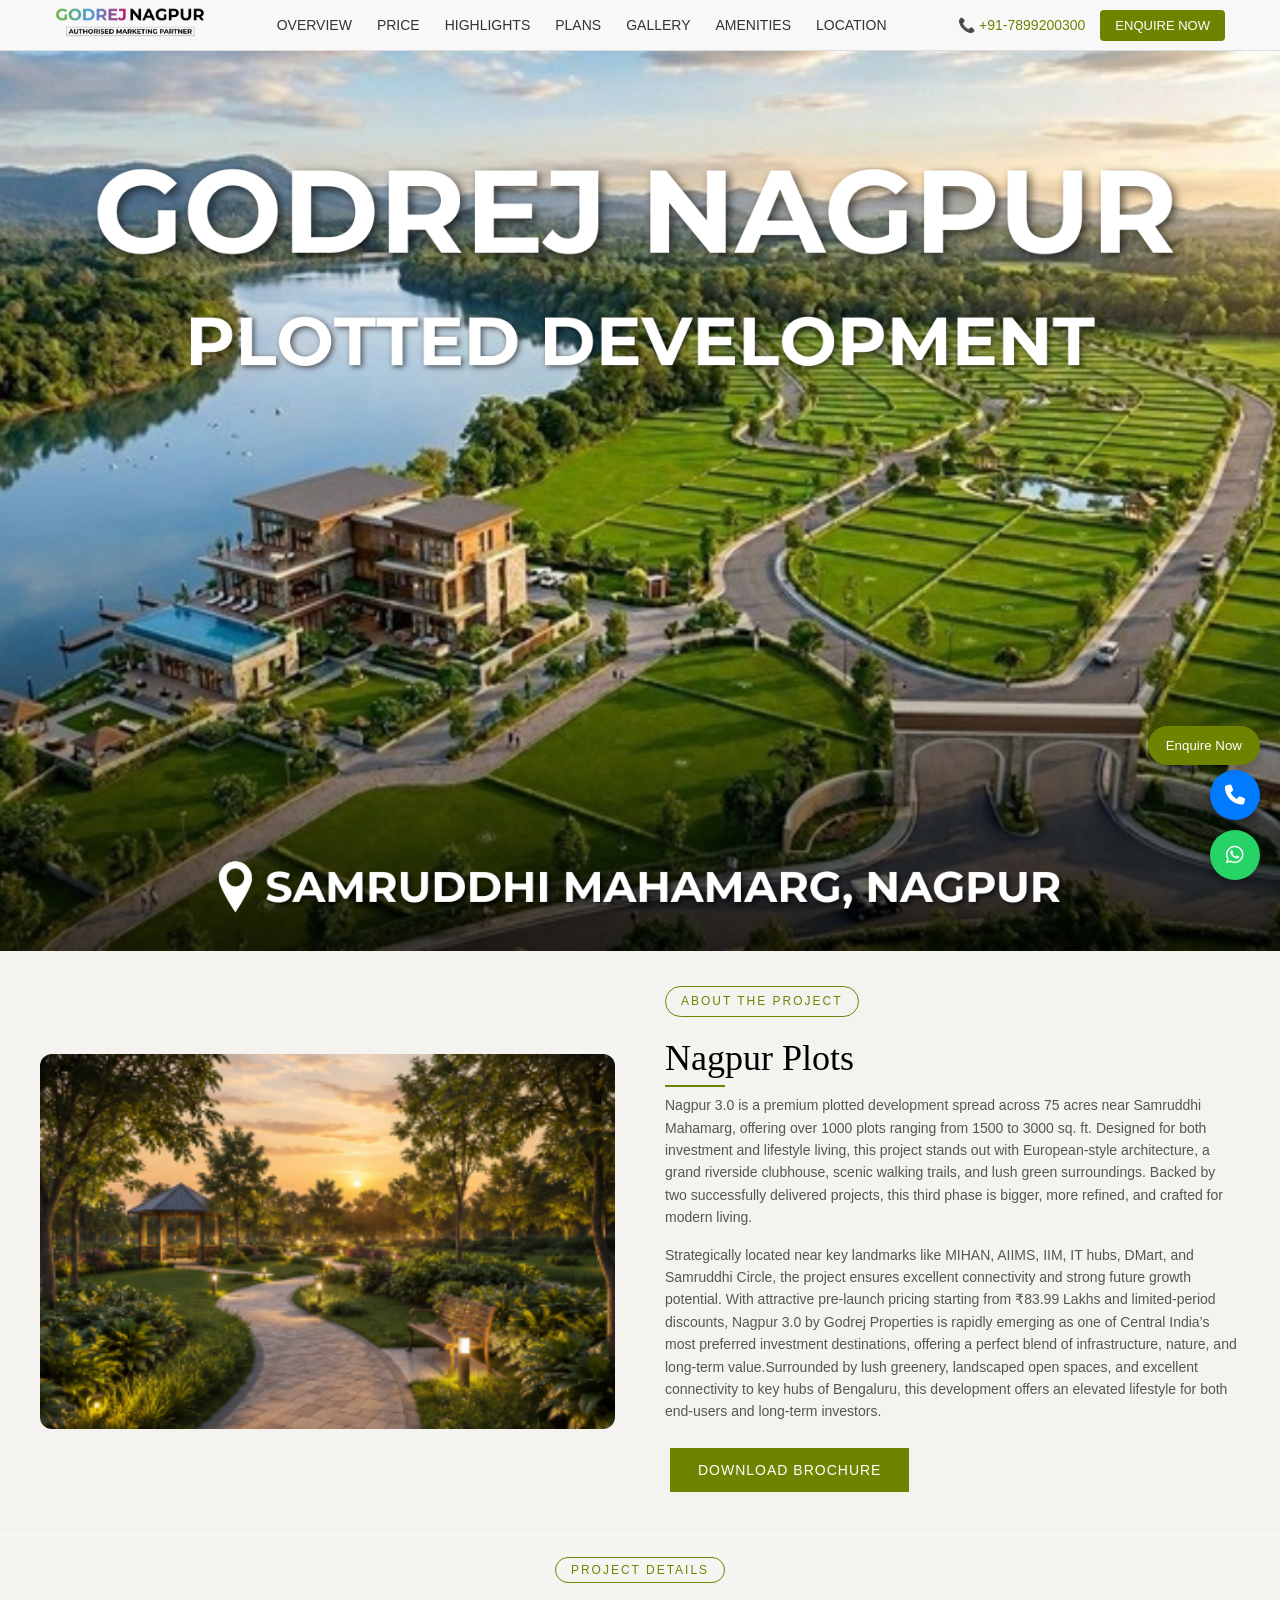
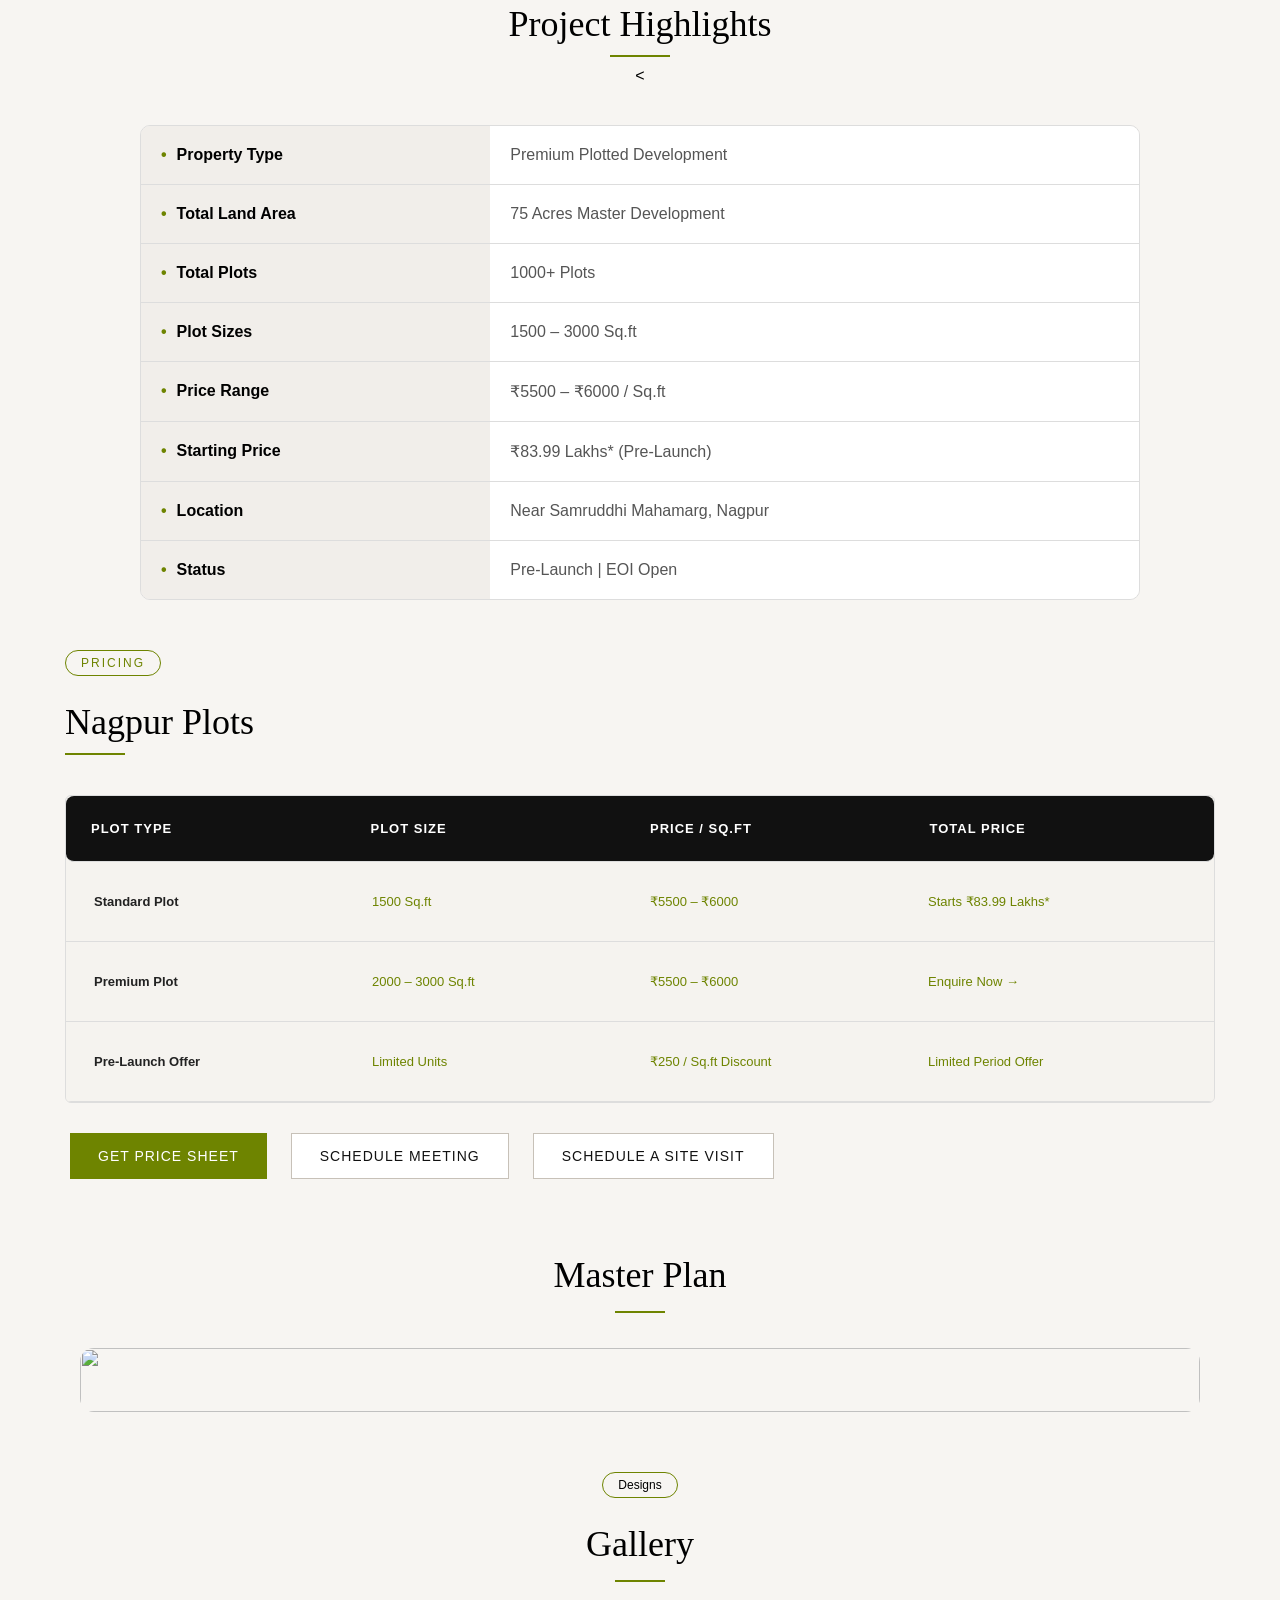
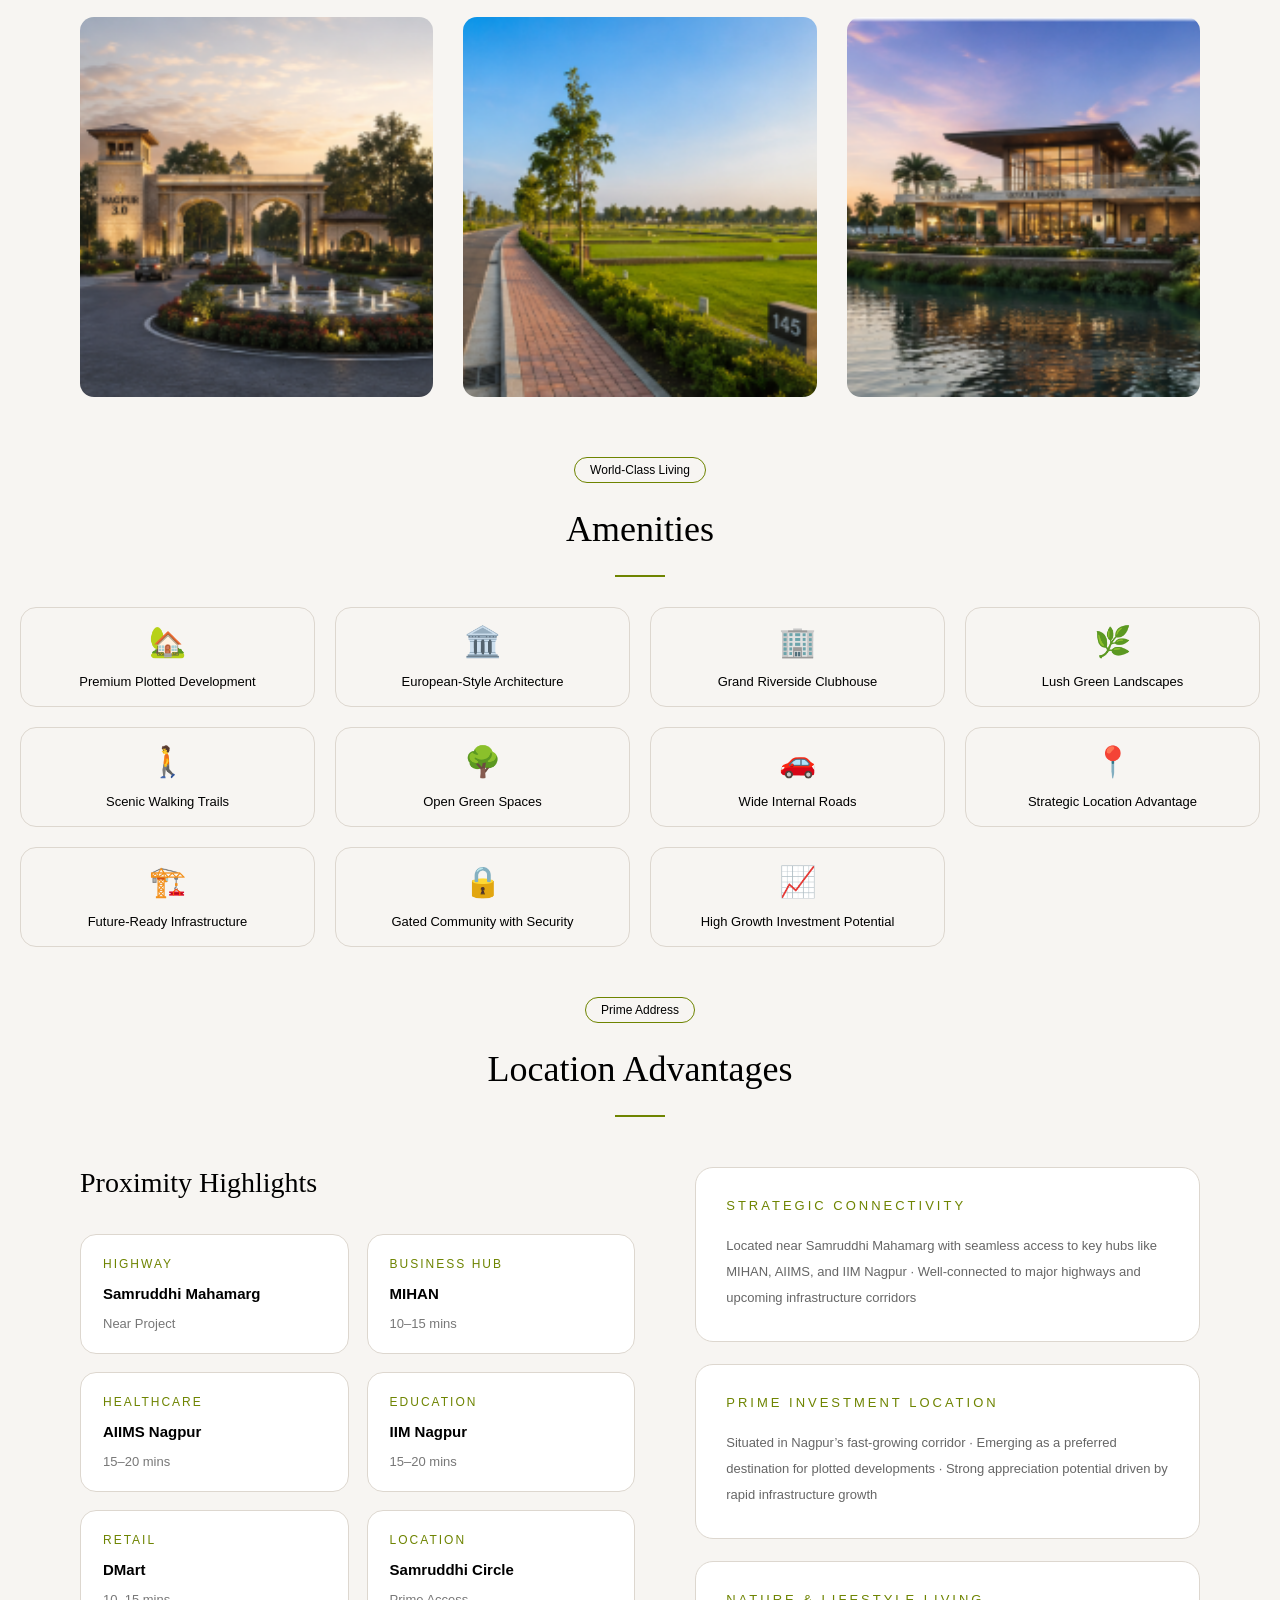
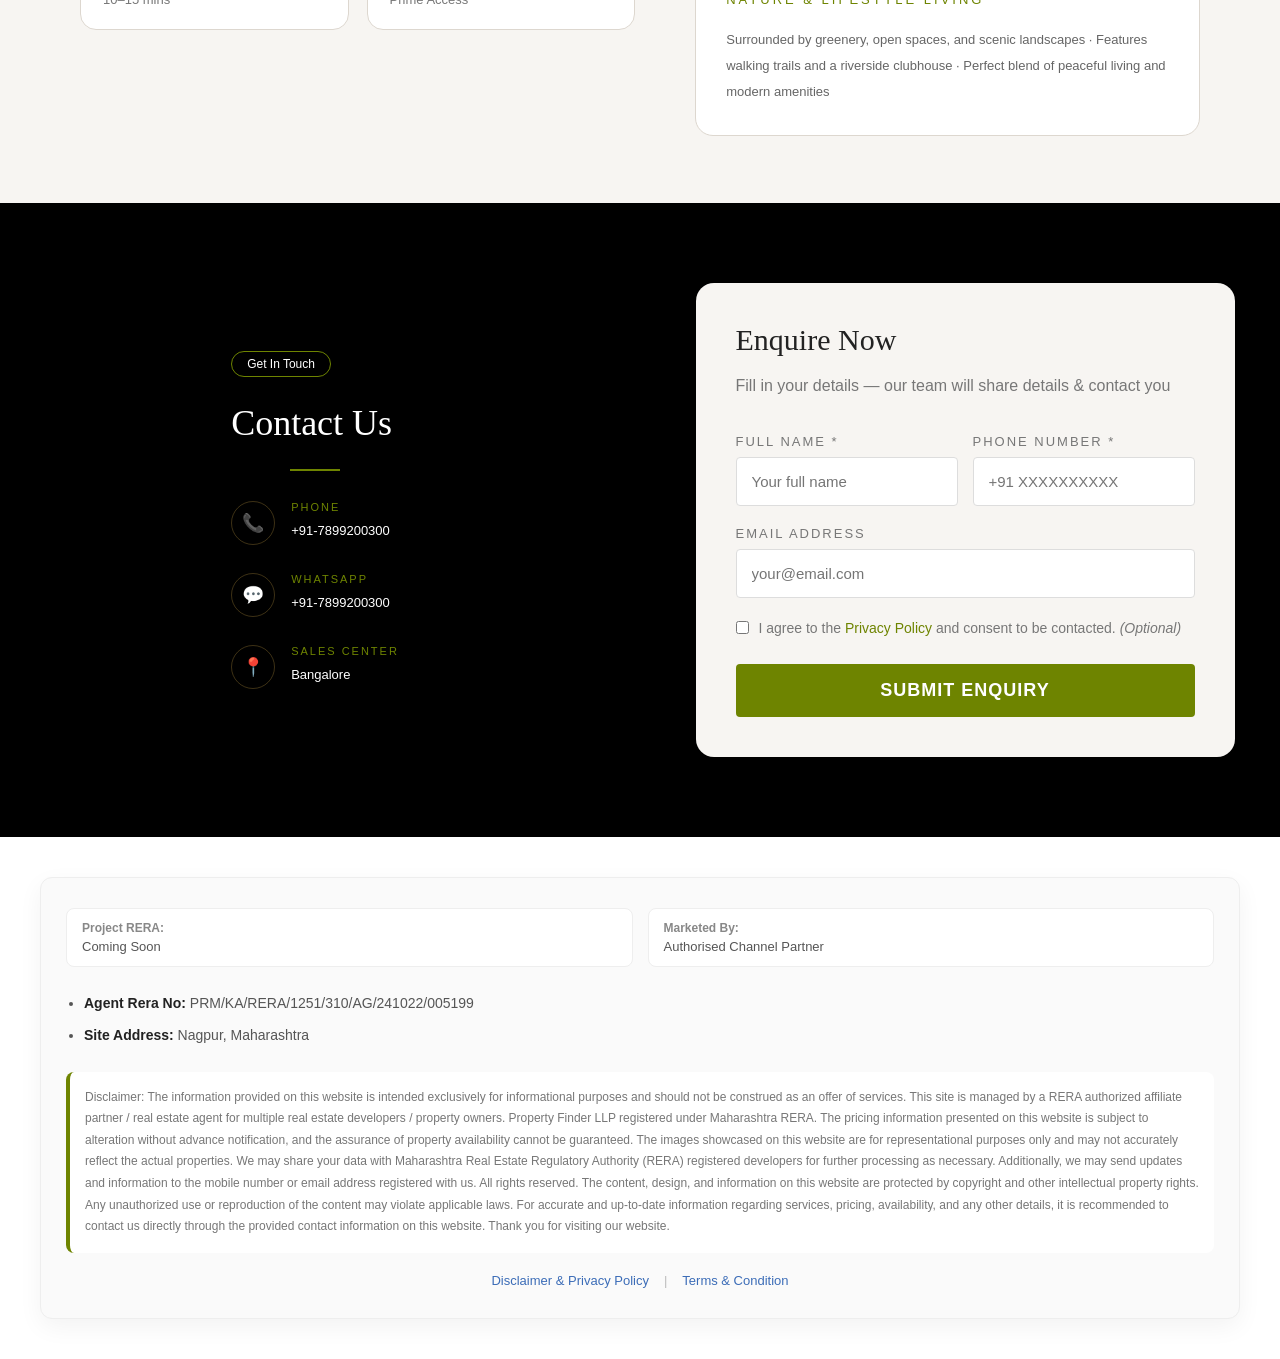
==== index.html @ 69dbcd9b "first commit" ====
<!DOCTYPE html>
<html lang="en">
<head>
  <meta charset="UTF-8" />
  <meta name="viewport" content="width=device-width, initial-scale=1.0"/>
  <title>Godrej Nagpur Plots</title>
  <link rel="stylesheet" href="style.css" />
  <link rel="stylesheet" href="https://cdnjs.cloudflare.com/ajax/libs/font-awesome/6.5.0/css/all.min.css">

</head>
<body>

<header class="navbar">
  <div class="container">
    
    <!-- Logo -->
    <div class="logo">
      <!-- <span>L&T</span> Elara Celestia -->
       <img src="./images/godrej_nagpur_logo.png" alt="logo" style="width: 150px;"/>
    </div>

    <!-- Menu -->
    <nav class="nav-links" id="navLinks">
  <a href="#overview">Overview</a>
  <a href="#price">Price</a>
  <a href="#highlights">Highlights</a>
  <a href="#plans">Plans</a>
  <a href="#gallery">Gallery</a>
  <a href="#amenities">Amenities</a>
  <a href="#location">Location</a>
</nav>

    <!-- Right Section -->
    <div class="right-section">
      <div class="phone">
        📞 +91-7899200300
      </div>
      <button class="enquire_btn open-enquiry">ENQUIRE NOW</button>

      <!-- Hamburger -->
      <div class="menu-toggle" id="menuToggle">
        ☰
      </div>
    </div>

  </div>
</header>

<section class="hero">

  <div class="hero-slide"></div>
 <!-- Content -->
  <div class="hero-content">
   
    <h1>
     </h1>

   
    <div class="hero-buttons">
      <!-- <button class="btn primary open-enquiry">EXPLORE NOW</button> -->
      <!-- <button class="btn outline open-enquiry">KNOW MORE</button> -->
    </div>
  </div>

  <!-- Arrows -->
  <!-- <div class="arrow left_angle">&#10094;</div>
  <div class="arrow right_angle">&#10095;</div> -->

  <!-- Floating Buttons -->
   <div class="whatsapp">
  <a target="_blank" class="whatsapp-btn" href="https://wa.me/917899200300?text=Hi,%20I%20am%20interested%20in%20Lodha%20Sadahalli.%20Please%20share%20more%20details%20about%20pricing,%20availability,%20and%20site%20visit.">
    <i class="fa-brands fa-whatsapp"></i>
  </a>
</div>
<div class="call">
 <a href="tel:+917899200300" class="call-btn">
   <i class="fa-solid fa-phone"></i>
</a>
</div>
<button class="enquire open-enquiry">Enquire Now</button>

</section>


<section class="about" id="overview">
  <div class="about-container">

    <!-- Left Image -->
    <div class="about-image">
      <img src="./images/plot-4.png" alt="L&T Elara Celestia">
    </div>

    <!-- Right Content -->
    <div class="about-content">
  <p class="tag">ABOUT THE PROJECT</p>

  <h2>Nagpur Plots</h2>

  <p>
    Nagpur 3.0 is a premium plotted development spread across 75 acres near Samruddhi Mahamarg, offering over 1000 plots ranging from 1500 to 3000 sq. ft. Designed for both investment and lifestyle living, this project stands out with European-style architecture, a grand riverside clubhouse, scenic walking trails, and lush green surroundings. Backed by two successfully delivered projects, this third phase is bigger, more refined, and crafted for modern living.
  </p>

  <p>Strategically located near key landmarks like MIHAN, AIIMS, IIM, IT hubs, DMart, and Samruddhi Circle, the project ensures excellent connectivity and strong future growth potential. With attractive pre-launch pricing starting from ₹83.99 Lakhs and limited-period discounts, Nagpur 3.0 by Godrej Properties is rapidly emerging as one of Central India’s most preferred investment destinations, offering a perfect blend of infrastructure, nature, and long-term value.Surrounded by lush greenery, landscaped open spaces, and excellent connectivity to key hubs of Bengaluru, this development offers an elevated lifestyle for both end-users and long-term investors.
  </p>

  <div class="hero-buttons">
    <button class="btn primary open-enquiry">Download Brochure</button>
  </div>
</div>

  </div>
</section>

<section class="highlights" id="highlights">

  <!-- Heading -->
  <div class="highlights-header">
    <p class="tag">PROJECT DETAILS</p>
    <h2>Project Highlights</h2>
    <div class="line"></div>
    <!-- <p class="sub">
      A comprehensive overview of everything that makes L&T Elara Celestia an extraordinary
      address in North Bangalore.
    </p> -->
  </div>

  <!-- Table -->
 <<div class="highlights-table">

  <div class="row">
    <div class="left">Property Type</div>
    <div class="right">Premium Plotted Development</div>
  </div>

  <div class="row">
    <div class="left">Total Land Area</div>
    <div class="right">75 Acres Master Development</div>
  </div>

  <div class="row">
    <div class="left">Total Plots</div>
    <div class="right">1000+ Plots</div>
  </div>

  <div class="row">
    <div class="left">Plot Sizes</div>
    <div class="right">1500 – 3000 Sq.ft</div>
  </div>

  <div class="row">
    <div class="left">Price Range</div>
    <div class="right">₹5500 – ₹6000 / Sq.ft</div>
  </div>

  <div class="row">
    <div class="left">Starting Price</div>
    <div class="right">₹83.99 Lakhs* (Pre-Launch)</div>
  </div>

  <div class="row">
    <div class="left">Location</div>
    <div class="right">Near Samruddhi Mahamarg, Nagpur</div>
  </div>

  <div class="row">
    <div class="left">Status</div>
    <div class="right">Pre-Launch | EOI Open</div>
  </div>

</div>

</section>

<section class="pricing" id="price">

  <!-- Heading -->
  <div class="pricing-header">
    <p class="tag">PRICING</p>
    <h2>Nagpur Plots</h2>
    <div class="line"></div>

    <!-- <p class="desc">
      Elara Celestia Sale price starts at ₹3.35 Crores (~ AED 1.47 Million | USD 400,000 | GBP 320,000)
      for a 3 BHK of 1,550 sq.ft. Larger 3 bedroom unit sizes are (1,900–2,200 sq.ft) and ultra-spacious
      4 bedroom apartment area of (2,600–3,100 sq.ft). Buy a unit with just 10% down payment Booking,
      get attractive construction linked payment plan.
    </p> -->
     <!-- <div class="price-cards">

    <div class="card">
      <p class="small">STARTING FROM</p>
      <h3>₹3.35 Cr</h3>
      <p class="note">3 BHK • 1,525 Sq.ft</p>
    </div>

    <div class="card">
      <p class="small">IN USD</p>
      <h3>$4,00,000</h3>
      <p class="note">Approx.</p>
    </div>

    <div class="card">
      <p class="small">IN AED</p>
      <h3>1.47 M</h3>
      <p class="note">Approx.</p>
    </div>

    <div class="card">
      <p class="small">BOOKING</p>
      <h3>10%</h3>
      <p class="note">Down Payment</p>
    </div>

  </div> -->

  <!-- Table Header -->
  <div class="price-table">

  <div class="table-row header">
    <div>PLOT TYPE</div>
    <div>PLOT SIZE</div>
    <div>PRICE / SQ.FT</div>
    <div>TOTAL PRICE</div>
  </div>

  <div class="table-row">
    <div class="unit-type">Standard Plot</div>
    <div class="area">1500 Sq.ft</div>
    <div class="area">₹5500 – ₹6000</div>
    <div class="sale-price open-enquiry">Starts ₹83.99 Lakhs*</div>
  </div>

  <div class="table-row">
    <div class="unit-type">Premium Plot</div>
    <div class="area">2000 – 3000 Sq.ft</div>
    <div class="area">₹5500 – ₹6000</div>
    <div class="sale-price open-enquiry">Enquire Now →</div>
  </div>

  <div class="table-row">
    <div class="unit-type">Pre-Launch Offer</div>
    <div class="area">Limited Units</div>
    <div class="area">₹250 / Sq.ft Discount</div>
    <div class="sale-price open-enquiry">Limited Period Offer</div>
  </div>

</div>

  <div class="table-footer">
    <button class="btn primary open-enquiry">Get Price Sheet</button>
    <button class="btn open-enquiry">Schedule Meeting</button>
    <button class="btn open-enquiry">Schedule A Site Visit</button>
  </div>

  <!-- <div class="note">
    *RERA No: PRM/KA/RERA/1251/472/PR/100325/007564. Prices indicative and subject to change.
  </div> -->

  </div>

  <!-- Cards -->
 

</section>







  

   <section class="floor-section" id="plans">

    <!-- <div class="tag">Master</div> -->

    <h2>Master Plan</h2>

    <div class="line"></div>

    <!-- <p class="description">
      Vastu-compliant, North-East facing layouts flooded with natural light.
      Expansive balconies, high ceilings, and premium finishes —
      architectural excellence meets luxury living.
      Click any floor plan to request the detailed layout.
    </p> -->

    <!-- Filter Tabs -->
    <!-- <div class="tabs">
      <button class="tab-btn active" data-filter="all">All Plans</button>
      <button class="tab-btn" data-filter="3bhk-standard">3 BHK Standard</button>
      <button class="tab-btn" data-filter="3bhk-large">3 BHK Large</button>
      <button class="tab-btn" data-filter="4bhk">4 BHK</button>
    </div> -->

    <!-- Cards -->
    <div class="master-plans-grid">

     

      <div class="master-card open-enquiry" data-category="4bhk">
        <img src="./images/IMG_master.HEIC" alt="" >
        <div class="open-enquiry">
          <!-- <div class="lock">🔒</div> -->
          <h3>Click to View Master Plan</h3>
          <p>Fill a quick form to unlock</p>
        </div>
      </div>
      

    </div>

  </section>



  <!-- Gallery -->

 <section class="floor-section" id="gallery">

    <div class="tag">Designs</div>

    <h2>Gallery</h2>

    <div class="line"></div>

    

    <!-- Filter Tabs -->
   

    <!-- Cards -->
    <div class="plans-grid">

       <div class="plan-card" data-category="3bhk-large">
        <img src="./images/plot_1.png" alt="">
        
      </div>

      <div class="plan-card" data-category="4bhk">
        <img src="./images/plot-2.png" alt="">
        
      </div>

      

      <div class="plan-card" data-category="4bhk">
        <img src="./images/plot-3.png" alt="">
        
      </div>
      <!-- <div class="plan-card" data-category="3bhk-standard">
        <img src="./images/Godrej-Nagpur Plots-Road-Gallery-12.webp" alt="">
       
      </div>

      <div class="plan-card" data-category="3bhk-standard">
        <img src="./images/Godrej-Nagpur Plots-Road-Gallery-2-1.webp" alt="">
        
      </div>

      <div class="plan-card" data-category="3bhk-large">
        <img src="./images/Godrej-Nagpur Plots-Road-Gallery-3-1.webp" alt="">
       
      </div> -->

     

    </div>

  </section>


<!-- //amenitis -->



  <section class="amenities-section" id="amenities">

  <!-- TOP LABEL -->
  <div class="tag">
    World-Class Living
  </div>

  <!-- MAIN TITLE -->
  <h2 class="main-title">
    Amenities
  </h2>

  <!-- LINE -->
  <div class="gold-line"></div>

  <!-- GRID -->
 <div class="amenities-grid">

  <div class="amenity-card">
    <div class="amenity-icon">🏡</div>
    <div class="amenity-title">Premium Plotted Development</div>
  </div>

  <div class="amenity-card">
    <div class="amenity-icon">🏛️</div>
    <div class="amenity-title">European-Style Architecture</div>
  </div>

  <div class="amenity-card">
    <div class="amenity-icon">🏢</div>
    <div class="amenity-title">Grand Riverside Clubhouse</div>
  </div>

  <div class="amenity-card">
    <div class="amenity-icon">🌿</div>
    <div class="amenity-title">Lush Green Landscapes</div>
  </div>

  <div class="amenity-card">
    <div class="amenity-icon">🚶</div>
    <div class="amenity-title">Scenic Walking Trails</div>
  </div>

  <div class="amenity-card">
    <div class="amenity-icon">🌳</div>
    <div class="amenity-title">Open Green Spaces</div>
  </div>

  <div class="amenity-card">
    <div class="amenity-icon">🚗</div>
    <div class="amenity-title">Wide Internal Roads</div>
  </div>

  <div class="amenity-card">
    <div class="amenity-icon">📍</div>
    <div class="amenity-title">Strategic Location Advantage</div>
  </div>

  <div class="amenity-card">
    <div class="amenity-icon">🏗️</div>
    <div class="amenity-title">Future-Ready Infrastructure</div>
  </div>

  <div class="amenity-card">
    <div class="amenity-icon">🔒</div>
    <div class="amenity-title">Gated Community with Security</div>
  </div>

  <div class="amenity-card">
    <div class="amenity-icon">📈</div>
    <div class="amenity-title">High Growth Investment Potential</div>
  </div>

</div>
</section>

<!-- Location  -->

 

  <section class="location-section" id="location">

    <!-- TOP -->
    <div class="top-content">

      <div class="tag">
        Prime Address
      </div>

      <h2 class="main-title">
        Location Advantages
      </h2>

      <div class="gold-line"></div>

      <!-- <p class="description">
        Strategically positioned in Hebbal — at the intersection of
        connectivity, commerce, and lifestyle.
      </p> -->

    </div>

    <!-- GRID -->
<div class="location-grid">

  <!-- LEFT -->
  <div class="left-side">

    <h3 class="left-title">
      Proximity Highlights
    </h3>

    <div class="proximity-grid">

      <div class="proximity-card">
        <div class="card-category">Highway</div>
        <div class="card-title">Samruddhi Mahamarg</div>
        <div class="card-time">Near Project</div>
      </div>

      <div class="proximity-card">
        <div class="card-category">Business Hub</div>
        <div class="card-title">MIHAN</div>
        <div class="card-time">10–15 mins</div>
      </div>

      <div class="proximity-card">
        <div class="card-category">Healthcare</div>
        <div class="card-title">AIIMS Nagpur</div>
        <div class="card-time">15–20 mins</div>
      </div>

      <div class="proximity-card">
        <div class="card-category">Education</div>
        <div class="card-title">IIM Nagpur</div>
        <div class="card-time">15–20 mins</div>
      </div>

      <div class="proximity-card">
        <div class="card-category">Retail</div>
        <div class="card-title">DMart</div>
        <div class="card-time">10–15 mins</div>
      </div>

      <div class="proximity-card">
        <div class="card-category">Location</div>
        <div class="card-title">Samruddhi Circle</div>
        <div class="card-time">Prime Access</div>
      </div>

    </div>

  </div>

  <!-- RIGHT -->
  <div class="right-side">

    <div class="info-box">
      <div class="info-title">
        Strategic Connectivity
      </div>
      <div class="info-text">
        Located near Samruddhi Mahamarg with seamless access to key hubs like MIHAN, AIIMS, and IIM Nagpur · Well-connected to major highways and upcoming infrastructure corridors
      </div>
    </div>

    <div class="info-box">
      <div class="info-title">
        Prime Investment Location
      </div>
      <div class="info-text">
        Situated in Nagpur’s fast-growing corridor · Emerging as a preferred destination for plotted developments · Strong appreciation potential driven by rapid infrastructure growth
      </div>
    </div>

    

    <div class="info-box">
      <div class="info-title">
        Nature & Lifestyle Living
      </div>
      <div class="info-text">
        Surrounded by greenery, open spaces, and scenic landscapes · Features walking trails and a riverside clubhouse · Perfect blend of peaceful living and modern amenities
      </div>
    </div>

  </div>

</div>


  </section>
<style>
  .map-container {
  width: 100%;

}

.map-container img {
  width: 100%;
  height: auto;
  display: block;
  border-radius: 10px; /* optional for premium look */
}
</style>



  <section class="contact-section">

    <!-- LEFT -->
    <div class="left-content">

      <div class="tag">
        Get In Touch
      </div>

      <h2 class="main-title">
        Contact Us
      </h2>

      <div class="gold-line"></div>

      <!-- <p class="description">
        Visit our sales center near Phoenix Mall of Asia, Hebbal
        to explore model apartments, understand floor plans,
        and secure your unit with our expert team.
      </p> -->

      <!-- CONTACT LIST -->
      <div class="contact-list">

        <div class="contact-item">
          <div class="icon-box">📞</div>

          <div class="contact-info">
            <small>Phone</small>
            <a href="tel:+91-7899200300">+91-7899200300</a>
          </div>
        </div>

        <!-- <div class="contact-item">
          <div class="icon-box">📞</div>

          <div class="contact-info">
            <small>Alternate</small>
            <a href="tel:+91-7899200300">Need</a>
          </div>
        </div> -->

        <div class="contact-item">
          <div class="icon-box">💬</div>

          <div class="contact-info">
            <small>Whatsapp</small>
           <a href="https://wa.me/917899200300?text=Hi,%20I%20am%20interested%20in%20Lodha%20Sadahalli.%20Please%20share%20more%20details%20about%20pricing,%20availability,%20and%20site%20visit.">
  +91-7899200300
</a>
          </div>
        </div>

        <div class="contact-item">
          <div class="icon-box">📍</div>

          <div class="contact-info">
            <small>Sales Center</small>
            <p>
              Bangalore
            </p>
          </div>
        </div>

        <!-- <div class="contact-item">
          <div class="icon-box">🌐</div>

          <div class="contact-info">
            <small>Website</small>
            <a href="#">
              elara-celestia-bangalore.com
            </a>
          </div>
        </div> -->

      </div>

    </div>

    <!-- RIGHT -->
    <div class="contact-form-box">

      <h3 class="form-title">
        Enquire Now
      </h3>

      <p class="form-subtitle">
        Fill in your details — our team will share details
        & contact you
      </p>

      <form action="send-mail.php" method="POST">

        <div class="form-row">

          <div class="form-group">
            <label>Full Name *</label>

            <input type="text"
                   name="name"
                   placeholder="Your full name"
                   required>
          </div>

          <div class="form-group">
            <label>Phone Number *</label>

            <input type="text"
                   name="phone"
                   placeholder="+91 XXXXXXXXXX"
                   required>
          </div>

        </div>

        <div class="form-group">
          <label>Email Address</label>

          <input type="email"
                 name="email"
                 placeholder="your@email.com">
        </div>

        <div class="checkbox">
          <input type="checkbox" required>

          <div>
            I agree to the
            <span>Privacy Policy</span>
            and consent to be contacted.
            <i>(Optional)</i>
          </div>
        </div>

        <button type="submit" class="submit-btn">
          SUBMIT ENQUIRY
        </button>

      </form>

    </div>

  </section>


 
  

  <section class="footer-disclaimer">

    <!-- PROJECT DETAILS -->
    <div class="project-info">

      <div>
        <strong>Project RERA:</strong>
         <!-- Ellegenza Phase II – PRM/KA/RERA/1251/308/PR/161024/007147 -->
          Coming Soon
      </div>

      <div>
        <strong>Marketed By:</strong>
        Authorised Channel Partner
      </div>

      <!-- <div>
        <strong>Karnataka RERA:</strong>
        Coming Soon
      </div> -->

    </div>

    <!-- BULLET LIST -->
    <ul class="info-list">

      <li>
        <strong> Agent Rera No:</strong>
        PRM/KA/RERA/1251/310/AG/241022/005199
      </li>

      <li>
        <strong>Site Address:</strong>
       Nagpur, Maharashtra
      </li>

      <!-- <li>
        <strong>Corporate Office:</strong>
        ART ARCADE, NO.107, 3RD FLOOR, 80 FT ROAD, KORAMANGALA 4TH BLOCK, BENGALURU , BENGALURU URBAN , KARNATAKA - 560034
      </li> -->

    </ul>

    <!-- DISCLAIMER -->
    <p class="disclaimer-text">

      Disclaimer: The information provided on this website is intended
      exclusively for informational purposes and should not be construed
      as an offer of services. This site is managed by a RERA authorized
      affiliate partner / real estate agent for multiple real estate
      developers / property owners. Property Finder LLP registered under
      Maharashtra RERA. The pricing information presented on this website is subject
      to alteration without advance notification, and the assurance of
      property availability cannot be guaranteed. The images showcased on
      this website are for representational purposes only and may not
      accurately reflect the actual properties. We may share your data with
      Maharashtra Real Estate Regulatory Authority (RERA) registered
      developers for further processing as necessary.

      Additionally, we may send updates and information to the mobile number
      or email address registered with us. All rights reserved. The content,
      design, and information on this website are protected by copyright and
      other intellectual property rights. Any unauthorized use or reproduction
      of the content may violate applicable laws. For accurate and up-to-date
      information regarding services, pricing, availability, and any other
      details, it is recommended to contact us directly through the provided
      contact information on this website. Thank you for visiting our website.

    </p>

    <!-- LINKS -->
    <div class="footer-links">

      <a href="./privacy-policy.html">Disclaimer & Privacy Policy</a>

      <span class="divider">|</span>

      <a href="./terms_condition.html">Terms & Condition</a>

    </div>

  </section>


<!-- //modal -->
<div class="modal" id="enquiryModal">

  <div class="modal-content">

    <span class="close-btn">&times;</span>

    <p class="location-text">
      Godrej Nagpur Plots 
    </p>

    <h2 class="form-title">Enquire Now</h2>

    <p class="subtitle">
      Fill in your details — our team will share details & contact you
    </p>

    <!-- Dynamic Title -->
    <!-- <div class="selected-plan" id="selectedPlan">
      Selected: 3 BHK
    </div> -->

    <form action="send-mail.php" method="POST">

      <!-- Hidden Field -->
      <input type="hidden" name="project_type" id="projectType">

      <div class="form-row">

        <div class="form-group">
          <label>FULL NAME *</label>
          <input type="text" name="name" required>
        </div>

        <div class="form-group">
          <label>PHONE *</label>
          <input type="text" name="phone" required>
        </div>

      </div>

      <div class="form-group">
        <label>EMAIL</label>
        <input type="email" name="email">
      </div>
      <div class="checkbox">
          <input type="checkbox" required>

          <div>
            I agree to the
            <span>Privacy Policy</span>
            and consent to be contacted.
            <i>(Optional)</i>
          </div>
        </div>

      <button type="submit" class="submit-btn">
        SUBMIT ENQUIRY
      </button>

    </form>

  </div>

</div>
<script src="script.js"></script>
</body>
</html>
---- style.css ----
* {
  margin: 0;
  padding: 0;
  box-sizing: border-box;
  font-family: Arial, sans-serif;
}

body {
  background: #fff;
}

/* Navbar */
.navbar {
  width: 100%;
  background: #f8f8f8;
  border-bottom: 1px solid #ddd;
}

.container {
  max-width: 1200px;
  margin: auto;
  padding: 5px 15px;
  display: flex;
  align-items: center;
  justify-content: space-between;
}

/* Logo */
.logo {
  font-size: 20px;
  font-weight: bold;
}

.logo span {
  color: #000;
}

.logo {
  color: #6E8400;
}

/* Menu */
.nav-links {
  display: flex;
  gap: 25px;
}

.nav-links a {
  text-decoration: none;
  color: #333;
  font-size: 14px;
  text-transform: uppercase;
}

.nav-links a:hover {
  color: #6E8400;
}

/* Right Section */
.right-section {
  display: flex;
  align-items: center;
  gap: 15px;
}

/* Phone */
.phone {
  color: #6E8400;
  font-size: 14px;
}

/* Button */
.enquire_btn {
  background: #6E8400 !important;
  border: none;
  padding: 8px 15px;
  color: white;
  cursor: pointer;
  font-size: 13px;
  border-radius: 4px;
}

.btn:hover {
  background: #6E8400;
}

/* Hamburger */
.menu-toggle {
  display: none;
  font-size: 22px;
  cursor: pointer;
}

/* Responsive */
@media (max-width: 768px) {
  
  .nav-links {
    position: absolute;
    top: 80px;
    left: 0;
    width: 100%;
    background: #fff;
    flex-direction: column;
    align-items: center;
    display: none;
    padding: 15px 0;
  }

  .nav-links.active {
    display: flex;
        background: #b5a3a3;
        z-index: 21;
  }

  .menu-toggle {
    display: block;
    font-size: 22px;
    cursor: pointer;
  }

  .phone {
    display: none;
  }



  .enquire_btn {
    display: none;
  }
}


/* HERO SECTION */
.hero {
  position: relative;
  height: 100vh;
  width: 100%;
  overflow: hidden;
}

/* Background */
.hero-slide {
  position: absolute;
  width: 100%;
  height: 100%;
  background-image: url('./images/nagpur_banner_horizontal.png');
  background-size: cover;
  background-position: center;
}

@media (max-width: 768px) {
  .hero {
    height: 70vh;
  }

    .hero-slide {
    background-image: url('./images/nagpur_banner_vertical.png');
    background-size: cover;          /* ✅ fill full area */
    background-position: center top; /* ✅ keep building visible */
    background-repeat: no-repeat;
    /* min-height: 100vh;               ✅ full mobile screen */
  }
}

/* Overlay */
.overlay {
  position: absolute;
  width: 100%;
  height: 100%;
  background: rgba(0,0,0,0.5);
}

/* Content */
.hero-content {
  position: absolute;
  top: 50%;
  left: 50%;
  transform: translate(-50%, -50%);
  text-align: center;
  color: #fff;
  width: 90%;
}

/* Tag */
.tag {
  border: 1px solid #6E8400;
  display: inline-block;
  padding: 5px 15px;
  border-radius: 20px;
  font-size: 12px;
  margin-bottom: 15px;
}

/* Heading */
.hero-content h1 {
  font-size: 48px;
  font-weight: 500;
  line-height: 1.3;
}

.hero-content span {
  font-weight: bold;
}

/* Subtext */
.sub-text {
  margin: 15px 0;
  font-size: 14px;
}

/* Buttons */
.hero-buttons {
  margin-top: 20px;
}



.btn {
  padding: 12px 25px;
  margin: 5px;
  border: none;
  cursor: pointer;
  font-size: 14px;
}

.primary {
  background: #6E8400;
  color: #fff;
}

.outline {
  background: transparent;
  border: 1px solid #fff;
  color: #fff;
}

/* Arrows */
.arrow {
  position: absolute;
  top: 50%;
  transform: translateY(-50%);
  font-size: 25px;
  color: #fff;
  cursor: pointer;
  padding: 10px;
  border-radius: 50%;
  border: 1px solid #fff;
}

.left_angle { left: 20px; }
.right_angle { right: 20px; }

/* Floating Buttons */
/* Enquire Button */
.enquire {
  position: fixed;
  right: 20px;
  bottom: 135px;
  background: #6E8400;
  color: #fff;
  border: none;
  padding: 12px 18px;
  border-radius: 25px;
  cursor: pointer;
  z-index: 999;
  box-shadow: 0 4px 10px rgba(0,0,0,0.2);
}

/* WhatsApp Button */
.whatsapp-btn,
.call-btn {
  position: fixed;
  right: 20px;
  width: 50px;
  height: 50px;
  border-radius: 50%;
  display: flex;
  align-items: center;
  justify-content: center;
  color: #fff;
  font-size: 20px;
  box-shadow: 0 4px 10px rgba(0,0,0,0.3);
  z-index: 999;
  text-decoration: none;
}

/* WhatsApp */
.whatsapp-btn {
  bottom: 20px;
  background: #25D366;
}

/* Call */
.call-btn {
  bottom: 80px;
  background: #007bff;
}

/* RESPONSIVE */
@media (max-width: 768px) {

  .hero-content h1 {
    font-size: 28px;
  }

  .sub-text {
    font-size: 12px;
  }

  .btn {
    padding: 10px 15px;
    font-size: 12px;
  }

  .arrow {
    font-size: 18px;
  }

  .enquire {
    bottom: 135px;
    font-size: 12px;
  }
}


/* ABOUT SECTION */
.about {
  padding: 35px 20px;
  background: #f5f3ef;
}

.about-container {
  max-width: 1200px;
  margin: auto;
  display: flex;
  align-items: center;
  gap: 50px;
}

/* Image */
.about-image {
  flex: 1;
}

.about-image img {
  width: 100%;
  border-radius: 12px;
  display: block;
}

/* Content */
.about-content {
  flex: 1;
}

.about-tag {
  font-size: 12px;
  letter-spacing: 2px;
  color: #6E8400;
  margin-bottom: 10px;
}

.about-content h2 {
  font-size: 36px;
  margin-bottom: 15px;
  position: relative;
}

.about-content h2::after {
  content: "";
  width: 60px;
  height: 2px;
  background: #6E8400;
  position: absolute;
  left: 0;
  bottom: -8px;
}

.about-content p {
  font-size: 14px;
  color: #555;
  margin-bottom: 15px;
  line-height: 1.6;
}
.about-content .tag {
  font-size: 12px;
  letter-spacing: 2px;
  color: #6E8400;
  margin-bottom: 10px;
}

/* RESPONSIVE */
@media (max-width: 992px) {
  .about-container {
    flex-direction: column-reverse;
  }

  .about-content h2 {
    font-size: 28px;
  }

  .about-content p {
    font-size: 13px;
  }
}




/* SECTION */
.highlights {
  padding: 25px 20px;
  background: #f7f5f2;
  text-align: center;
}

/* HEADER */
.highlights-header .tag {
  font-size: 12px;
  letter-spacing: 2px;
  color: #6E8400;
  margin-bottom: 10px;
}

.highlights-header h2 {
  font-size: 36px;
  margin-bottom: 10px;
}

.highlights-header .line {
  width: 60px;
  height: 2px;
  background: #6E8400;
  margin: 10px auto;
}

.highlights-header .sub {
  max-width: 600px;
  margin: auto;
  font-size: 14px;
  color: #666;
}

/* TABLE */
.highlights-table {
  margin-top: 40px;
  max-width: 1000px;
  margin-left: auto;
  margin-right: auto;
  border-radius: 10px;
  overflow: hidden;
  border: 1px solid #ddd;
}

/* ROW */
.row {
  display: flex;
  border-bottom: 1px solid #ddd;
}

.row:last-child {
  border-bottom: none;
}

/* LEFT */
.left {
  width: 35%;
  padding: 20px;
  text-align: left;
  font-weight: 600;
  background: #f1eeea;
  position: relative;
}

/* Golden dot */
.left::before {
  content: "•";
  color: #6E8400;
  margin-right: 10px;
}

/* RIGHT */
.right {
  width: 65%;
  padding: 20px;
  text-align: left;
  background: #fff;
  color: #555;
}

/* RESPONSIVE */
@media (max-width: 768px) {

  .highlights-header h2 {
    font-size: 26px;
  }

  .row {
    flex-direction: column;
  }

  .left, .right {
    width: 100%;
    padding: 15px;
  }

  .left {
    background: #f1eeea;
  }
}



/* SECTION */
.pricing {
  padding: 25px 20px;
  background: #f7f5f2;
}

/* HEADER */
.pricing-header {
  max-width: 1150px;
  margin: auto;
}

.pricing-header .tag {
  color: #6E8400;
  font-size: 12px;
  letter-spacing: 2px;
}

.pricing-header h2 {
  font-size: 36px;
  margin: 10px 0;
}

.pricing-header .line {
  width: 60px;
  height: 2px;
  background: #6E8400;
  margin: 10px 0;
}

.pricing-header .desc {
  font-size: 14px;
  color: #666;
  line-height: 1.6;
}

/* CARDS */
.price-cards {
  display: flex;
  gap: 20px;
  margin-top: 40px;
  flex-wrap: wrap;
}

.card {
  flex: 1;
  min-width: 220px;
  background: #fff;
  padding: 20px;
  border-radius: 10px;
  border: 1px solid #ddd;
}

.card .small {
  font-size: 12px;
  color: #888;
}

.card h3 {
  font-size: 22px;
  margin: 10px 0;
}

.card .note {
  font-size: 12px;
  color: #6E8400;
}

/* TABLE */
.price-table {
  margin-top: 40px;
}

.table-row {
  display: grid;
  grid-template-columns: repeat(4, 1fr);
}

.table-row.header {
  background: #111;
  color: #fff;
  padding: 15px;
  border-radius: 8px;
}

.table-row div {
  padding: 10px;
  font-size: 13px;
}

/* RESPONSIVE */
@media (max-width: 768px) {

  .pricing-header h2 {
    font-size: 26px;
  }

  .price-cards {
    flex-direction: column;
  }

  .table-row {
    grid-template-columns: 1fr 1fr;
    row-gap: 10px;
  }

  .table-row.header {
    font-size: 12px;
  }
}

.card:hover {
  transform: translateY(-5px);
  transition: 0.3s;
}

.price-table{
      width:100%;
      max-width:1150px;
      /* margin:auto; */
      background:#f5f3ef;
      border-radius:6px;
      overflow:hidden;
      border:1px solid #ddd;
    }

    .table-row{
      display:grid;
      grid-template-columns: 1fr 1fr 1fr 1fr;
      align-items:center;
      padding:22px 18px;
      border-bottom:1px solid #ddd;
    }

    .table-row.header{
      background:#111;
      color:#fff;
      font-weight:600;
      text-transform:uppercase;
      font-size:14px;
      letter-spacing:1px;
    }

    .table-row:not(.header){
      background:#f5f3ef;
      color:#222;
      font-size:18px;
    }

    .unit-type{
      font-weight:600;
    }

    .area{
      color:#6E8400;
    }

    .sale-price{
      color:#6E8400;
      font-weight:500;
      cursor:pointer;
      transition:0.3s;
    }

    .sale-price:hover{
      color:#000;
    }

    .table-footer{
      display:flex;
      gap:14px;
      padding:25px 0 10px;
      flex-wrap:wrap;
    }

    .btn{
      padding:14px 28px;
      border:1px solid #c7c1b8;
      background:#fff;
      color:#111;
      text-transform:uppercase;
      letter-spacing:1px;
      cursor:pointer;
      transition:0.3s;
      font-size:14px;
    }

    .btn.primary{
      background:#6E8400;
      color:#fff;
      border:none;
    }

    .btn:hover{
      transform:translateY(-2px);
    }

    .note{
      font-size:12px;
      color:#888;
      margin-top:14px;
    }

    /* Responsive */
    @media(max-width:768px){

      .table-row{
        grid-template-columns:1fr;
        gap:10px;
      }

      .table-row.header{
        display:none;
      }

      .table-row div{
        position:relative;
        padding-left:140px;
      }

      .table-row div::before{
        position:absolute;
        left:0;
        top:10px;
        font-weight:bold;
        color:#111;
      }

      .table-row div:nth-child(1)::before{
        content:"UNIT TYPE";
      }

      .table-row div:nth-child(2)::before{
        content:"BUILT-UP AREA";
      }

      .table-row div:nth-child(3)::before{
        content:"CARPET AREA";
      }

      .table-row div:nth-child(4)::before{
        content:"SALE PRICE";
      }
    }



   /* //floor section */

    .floor-section{
      /* max-width:1200px; */
      /* margin:auto; */
      text-align:center;
      padding: 25px 20px;
    background: #f7f5f2;
    }

    /* Top Label */
    .sub-title{
      color:#6E8400;
      text-transform:uppercase;
      letter-spacing:4px;
      font-size:12px;
      margin-bottom:10px;
      position:relative;
      display:inline-block;
    }

    .sub-title::before{
      content:"";
      width:60px;
      height:1px;
      background:#6E8400;
      position:absolute;
      left:-75px;
      top:50%;
    }

    h2{
      font-size: 36px;
    margin: 10px 0;
      /* margin-bottom:20px; */
      font-family: Georgia, serif;
    }

    .line{
      width:50px;
      height:2px;
      background:#6E8400;
      margin:0 auto 25px;
    }

    .description{
      max-width:700px;
      margin:0 auto 50px;
      line-height:1.8;
      color:#666;
      font-size:18px;
    }

    /* Filter Buttons */
    .tabs{
      display:flex;
      gap:15px;
      flex-wrap:wrap;
      margin-bottom:40px;
      /* justify-content:flex-start; */
          padding: 10px 60px;
    }

    .tab-btn{
      padding:14px 28px;
      border-radius:40px;
      border:1px solid #d9d2c8;
      background:#fff;
      cursor:pointer;
      transition:0.3s;
      color:#555;
    }

    .tab-btn.active,
    .tab-btn:hover{
      background:#6E8400;
      color:#fff;
      border-color:#6E8400;
    }

    /* Cards */
    .plans-grid{
      display:grid;
      grid-template-columns:repeat(3,1fr);
      gap:30px;
          padding: 10px 60px;
    }
    .imp-plans-grid{
      display:grid;
      grid-template-columns:repeat(3,1fr);
      gap:30px;
          padding: 10px 60px; 
    }

    .master-plans-grid{
      display:grid;
      grid-template-columns:repeat(1,1fr);
      gap:30px;
          padding: 10px 60px; 
    }

    .plan-card{
      position:relative;
      overflow:hidden;
      border-radius:14px;
      height:380px;
      cursor:pointer;
    }

    .master-card{
      position:relative;
      overflow:hidden;
      border-radius:14px;
      height:auto;
      cursor:pointer;
    }

    .master-card img{
      width:100%;
      height:100%;
      object-fit:cover;
      transition:0.5s;
    }

    .plan-card img{
      width:100%;
      height:100%;
      object-fit:cover;
      transition:0.5s;
    }

    .plan-card:hover img{
      transform:scale(1.08);
    }

    .overlay{
      position:absolute;
      inset:0;
      background:rgba(0,0,0,0.65);
      display:flex;
      align-items:center;
      justify-content:center;
      flex-direction:column;
      color:#fff;
      text-align:center;
      padding:20px;
    }

    .lock{
      font-size:38px;
      margin-bottom:15px;
    }

    .overlay h3{
      font-size:24px;
      margin-bottom:10px;
    }

    .overlay p{
      color:#ddd;
      font-size:15px;
    }

    /* Responsive */
    @media(max-width:992px){
      .plans-grid{
        grid-template-columns:repeat(2,1fr);
      }
    }

    @media(max-width:768px){

      h2{
        font-size:42px;
      }

      .plans-grid{
        /* display: grid; */ 
        grid-template-columns: repeat(2, 1fr);
        gap: 10px;
        padding: 0;
      }
      .imp-plans-grid{
       display:grid;
      grid-template-columns:repeat(1,1fr);
      gap:30px;
          padding: 10px 20px;
      }
      .plan-card {
        border-radius: 14px;
        height: 100px;
    }

    .master-plans-grid{
       display:grid;
      grid-template-columns:repeat(1,1fr);
      gap:30px;
          padding: 0px;
      }

     .master-card {
        border-radius: 14px;
        height: auto;
    }

     .overlay{
      
      padding:2px;
    }

    /* .lock{
      font-size:38px;
      margin-bottom:15px;
    } */

    .overlay h3{
      font-size:12px;
      margin-bottom:10px;
    }

    .overlay p{
      color:#ddd;
      font-size:12px;
    }


      .tabs{
        justify-content:center;
      }

      .description{
        font-size:16px;
      }
    }

   
    .amenities-section{
        padding: 25px 20px;
    background: #f7f5f2;
      /* max-width:1200px; */
      margin:auto;
      text-align:center;
    }

    /* TOP SMALL TITLE */
    .small-title{
      color:#6E8400;
      text-transform:uppercase;
      letter-spacing:4px;
      font-size:12px;
      margin-bottom:15px;
      position:relative;
      display:inline-block;
    }

    .small-title::before{
      content:"";
      width:50px;
      height:1px;
      background:#6E8400;
      position:absolute;
      left:-65px;
      top:50%;
    }

    /* MAIN TITLE */
    .main-title{
      /* font-size:64px; */
      font-weight:300;
      font-family: Georgia, serif;
      margin-bottom:25px;
    }

    /* GOLD LINE */
    .gold-line{
      width:50px;
      height:2px;
      background:#6E8400;
      margin:0 auto 60px;
    }

    /* GRID */
    .amenities-grid{
      display:grid;
      grid-template-columns:repeat(4,1fr);
      gap:20px;
    }

    /* CARD */
    .amenity-card{
      background:#f7f5f2;
      border:1px solid #ddd7cf;
      border-radius:16px;
      height:100px;

      display:flex;
      flex-direction:column;
      align-items:center;
      justify-content:center;

      transition:0.3s;
      cursor:pointer;
    }

    .amenity-card:hover{
      transform:translateY(-5px);
      border-color:#6E8400;
      box-shadow:0 10px 25px rgba(0,0,0,0.05);
    }

    .amenity-icon{
      font-size:30px;
      margin-bottom:15px;
    }

    .amenity-title{
      font-size:13px;
      font-weight:500;
    }

    /* RESPONSIVE */
    @media(max-width:992px){

      .amenities-grid{
        grid-template-columns:repeat(2,1fr);
      }

      .main-title{
        font-size:48px;
      }

    }

    @media(max-width:600px){

      .amenities-grid{
       grid-template-columns: repeat(2, 1fr);
        gap: 10px;
        padding: 0;
      }

      .main-title{
        font-size:40px;
      }

      .amenity-card{
        height:110px;
      }

    }

 
 

  

    .location-section{
        padding: 25px 20px;
    background: #f7f5f2;
      /* max-width:1200px; */
      margin:auto;
    }

    /* TOP CONTENT */
    .top-content{
      text-align:center;
      margin-bottom:20px;
    }

    .small-title{
      color:#6E8400;
      text-transform:uppercase;
      letter-spacing:4px;
      font-size:12px;
      margin-bottom:15px;
      position:relative;
      display:inline-block;
    }

    .small-title::before{
      content:"";
      width:45px;
      height:1px;
      background:#6E8400;
      position:absolute;
      left:-60px;
      top:50%;
    }

    .main-title{
      /* font-size:64px; */
      font-family: Georgia, serif;
      font-weight:300;
      margin-bottom:20px;
    }

    .gold-line{
      width:50px;
      height:2px;
      background:#6E8400;
      margin:0 auto 25px;
    }

    .description{
      max-width:700px;
      margin:auto;
      color:#666;
      line-height:1.8;
      font-size:18px;
    }

    /* MAIN GRID */
    .location-grid{
      display:grid;
      grid-template-columns:1.1fr 1fr;
      gap:60px;
      align-items:start;
      padding: 20px 60px;
    }

    /* LEFT */
    .left-title{
      font-size:28px;
      font-family: Georgia, serif;
      font-weight:300;
      margin-bottom:35px;
    }

    .proximity-grid{
      display:grid;
      grid-template-columns:repeat(2,1fr);
      gap:18px;
    }

    .proximity-card{
      background:#fff;
      border:1px solid #ddd7cf;
      border-radius:16px;
      padding:22px;
      transition:0.3s;
    }

    .proximity-card:hover{
      transform:translateY(-5px);
      border-color:#6E8400;
      box-shadow:0 10px 25px rgba(0,0,0,0.05);
    }

    .card-category{
      color:#6E8400;
      font-size:12px;
      letter-spacing:2px;
      text-transform:uppercase;
      margin-bottom:12px;
    }

    .card-title{
      font-size:15px;
      font-weight:600;
      margin-bottom:12px;
      line-height:1.4;
    }

    .card-time{
      color:#777;
      font-size:13px;
    }

    /* RIGHT */
    .info-box{
      background:#fff;
      border:1px solid #ddd7cf;
      border-radius:18px;
      padding:30px;
      margin-bottom:22px;
      transition:0.3s;
    }

    .info-box:hover{
      transform:translateY(-4px);
      border-color:#6E8400;
      box-shadow:0 10px 25px rgba(0,0,0,0.05);
    }

    .info-title{
      color:#6E8400;
      font-size:13px;
      letter-spacing:3px;
      text-transform:uppercase;
      margin-bottom:20px;
    }

    .info-text{
      color:#666;
      line-height:2;
      font-size:13px;
    }

    /* RESPONSIVE */
    @media(max-width:992px){

      .location-grid{
        grid-template-columns:1fr;
        padding: 0;
      }

      .main-title{
        font-size:48px;
      }

    }

    @media(max-width:768px){

      .proximity-grid{
        grid-template-columns:1fr;
      }

      .main-title{
        font-size:40px;
      }

      .left-title{
        font-size:26px;
      }

      .description{
        font-size:16px;
      }

    }




    .contact-section{
      /* max-width:1200px; */
      margin:auto;
background: #000;
      display:grid;
      grid-template-columns:1fr 1fr;
      gap:60px;
    padding: 80px 20px;
    /* background: #f7f5f2; */
      justify-items: center;
      align-items:center;
    }

    /* LEFT SIDE */
    .left-content{
      color:#fff;
    }

    .small-title{
      color:#6E8400;
      text-transform:uppercase;
      letter-spacing:4px;
      font-size:12px;
      margin-bottom:20px;
      position:relative;
      display:inline-block;
      padding-left:40px;
    }

    .small-title::before{
      content:"";
      width:28px;
      height:1px;
      background:#6E8400;
      position:absolute;
      left:0;
      top:50%;
    }

    .main-title{
      /* font-size:64px; */
      font-family: Georgia, serif;
      font-weight:300;
      margin-bottom:25px;
    }

    .gold-line{
      width:50px;
      height:2px;
      background:#6E8400;
      margin-bottom:30px;
    }

    .description{
      color:#6c6262;
      line-height:1.9;
      font-size:13px;
      max-width:550px;
      margin-bottom:10px;
    }

    /* CONTACT ITEMS */
    .contact-list{
      display:flex;
      flex-direction:column;
      gap:28px;
    }

    .contact-item{
      display:flex;
      align-items:flex-start;
      gap:16px;
    }

    .icon-box{
      width:44px;
      height:44px;
      min-width:44px;
      border-radius:50%;
      border:1px solid rgba(202,163,72,0.3);

      display:flex;
      align-items:center;
      justify-content:center;

      font-size:18px;
      color:#6E8400;
    }

    .contact-info small{
      display:block;
      color:#6E8400;
      letter-spacing:2px;
      text-transform:uppercase;
      font-size:11px;
      margin-bottom:8px;
    }

    .contact-info p,
    .contact-info a{
      color:#fff;
      text-decoration:none;
      line-height:1.6;
      font-size:13px;
    }

    .contact-info a:hover{
      color:#6E8400;
    }

    /* RIGHT FORM */
    .contact-form-box{
      background:#f7f5f2;
      border-radius:18px;
      padding:40px;
      color:#222;
    }

    .form-title{
      font-size:48px;
      font-family: Georgia, serif;
      font-weight:300;
      margin-bottom:15px;
    }

    .form-subtitle{
      color:#777;
      margin-bottom:35px;
      line-height:1.7;
    }

    .form-row{
      display:flex;
      gap:16px;
    }

    .form-group{
      width:100%;
      margin-bottom:22px;
    }

    .form-group label{
      display:block;
      margin-bottom:10px;
      font-size:12px;
      letter-spacing:2px;
      color:#777;
      text-transform:uppercase;
    }

    .form-group input{
      width:100%;
      padding:16px;
      border:1px solid #ddd;
      border-radius:5px;
      background:#fff;
      font-size:15px;
      outline:none;
    }

    .form-group input:focus{
      border-color:#6E8400;
    }

    /* CHECKBOX */
    .checkbox{
      display:flex;
      align-items:flex-start;
      gap:10px;
      margin-bottom:28px;
      color:#777;
      font-size:14px;
      line-height:1.6;
    }

    .checkbox input{
      margin-top:3px;
    }

    .checkbox span{
      color:#6E8400;
    }

    /* BUTTON */
    .submit-btn{
      width:100%;
      background:#6E8400;
      color:#fff;
      border:none;
      padding:18px;
      font-size:17px;
      font-weight:bold;
      letter-spacing:1px;
      border-radius:5px;
      cursor:pointer;
      transition:0.3s;
    }

    .submit-btn:hover{
      background:#6E8400;
    }

    /* RESPONSIVE */
    @media(max-width:992px){

      .contact-section{
        grid-template-columns:1fr;
      }

      .main-title{
        font-size:48px;
      }

      .form-title{
        font-size:40px;
      }

    }

    @media(max-width:600px){

      .form-row{
        flex-direction:column;
      }

      .main-title{
        font-size:26px;
      }

      .contact-form-box{
        padding:25px;
      }

      .description{
        font-size:16px;
      }

    }

.footer-disclaimer {
  max-width: 1200px;
  margin: 40px auto;
  padding: 30px 25px;
  background: #fafafa;
  border-radius: 12px;
  box-shadow: 0 8px 25px rgba(0,0,0,0.05);
  border: 1px solid #eee;
}

/* SECTION TITLE (optional if you want to add heading) */
.footer-title {
  font-size: 18px;
  font-weight: 600;
  margin-bottom: 20px;
  color: #222;
}

/* PROJECT INFO */
.project-info {
  display: grid;
  grid-template-columns: repeat(auto-fit, minmax(250px, 1fr));
  gap: 15px;
  margin-bottom: 25px;
  font-size: 13px;
  color: #555;
}

.project-info div {
  background: #fff;
  padding: 12px 15px;
  border-radius: 8px;
  border: 1px solid #eee;
}

.project-info strong {
  display: block;
  font-size: 12px;
  color: #888;
  margin-bottom: 4px;
}

/* BULLET LIST */
.info-list {
  padding-left: 18px;
  margin-bottom: 25px;
}

.info-list li {
  margin-bottom: 10px;
  font-size: 14px;
  color: #555;
  line-height: 1.6;
}

.info-list strong {
  color: #222;
}

/* DISCLAIMER */
.disclaimer-text {
  font-size: 12px;
  line-height: 1.8;
  color: #777;
  background: #fff;
  padding: 15px;
  border-radius: 8px;
  border-left: 4px solid #6E8400;
  margin-bottom: 20px;
}

/* LINKS */
.footer-links {
  display: flex;
  justify-content: center;
  gap: 15px;
  flex-wrap: wrap;
  font-size: 13px;
}

.footer-links a {
  color: #3b6cb7;
  text-decoration: none;
  font-weight: 500;
  position: relative;
}

.footer-links a::after {
  content: "";
  position: absolute;
  width: 0%;
  height: 2px;
  background: #6E8400;
  left: 0;
  bottom: -3px;
  transition: 0.3s;
}

.footer-links a:hover::after {
  width: 100%;
}

.divider {
  color: #bbb;
}

/* RESPONSIVE */
@media (max-width: 768px) {
  .footer-disclaimer {
    padding: 20px 15px;
  }

  .project-info {
    grid-template-columns: 1fr;
  }

  .disclaimer-text {
    font-size: 11px;
  }
}

  
  

    /* MODAL */
.modal{
  display:none;
  position:fixed;
  z-index:9999;
  left:0;
  top:0;
  width:100%;
  height:100%;
  background:rgba(0,0,0,0.6);

  justify-content:center;
  align-items:center;
  padding:20px;
}

.modal-content{
  background:#f7f5f2;
  width:100%;
  max-width:500px;
  padding:35px;
  border-radius:10px;
  position:relative;
}

.close-btn{
  position:absolute;
  top:15px;
  right:20px;
  font-size:32px;
  cursor:pointer;
  color:#444;
}

.location-text{
  color:#6E8400;
  letter-spacing:3px;
  font-size:12px;
  margin-bottom:20px;
}

h2{
  font-size:36px;
  font-weight:300;
  margin-bottom:15px;
}

.form-title{
  font-size:30px;
  font-weight:300;
  margin-bottom:15px;
}

.subtitle{
  color:#777;
  margin-bottom:30px;
  line-height:1.6;
  font-size: 13px;
}

.form-row{
  display:flex;
  gap:15px;
}

.form-group{
  width:100%;
  margin-bottom:20px;
}

.form-group label{
  display:block;
  margin-bottom:8px;
  font-size:13px;
  letter-spacing:2px;
  color:#777;
}

.form-group input{
  width:100%;
  padding:15px;
  border:1px solid #ddd;
  border-radius:4px;
  font-size:15px;
  background:#fff;
}

.checkbox{
  display:flex;
  align-items:flex-start;
  gap:10px;
  margin-bottom:25px;
  color:#777;
  font-size:14px;
  line-height:1.5;
}

.submit-btn{
  width:100%;
  background:#6E8400;
  color:#fff;
  border:none;
  padding:16px;
  font-size:18px;
  font-weight:bold;
  cursor:pointer;
  border-radius:4px;
}

.secure-text{
  text-align:center;
  color:#aaa;
  margin-top:18px;
  font-size:13px;
}

@media(max-width:600px){

  .form-row{
    flex-direction:column;
  }

  h2{
    font-size:24px;
  }

}
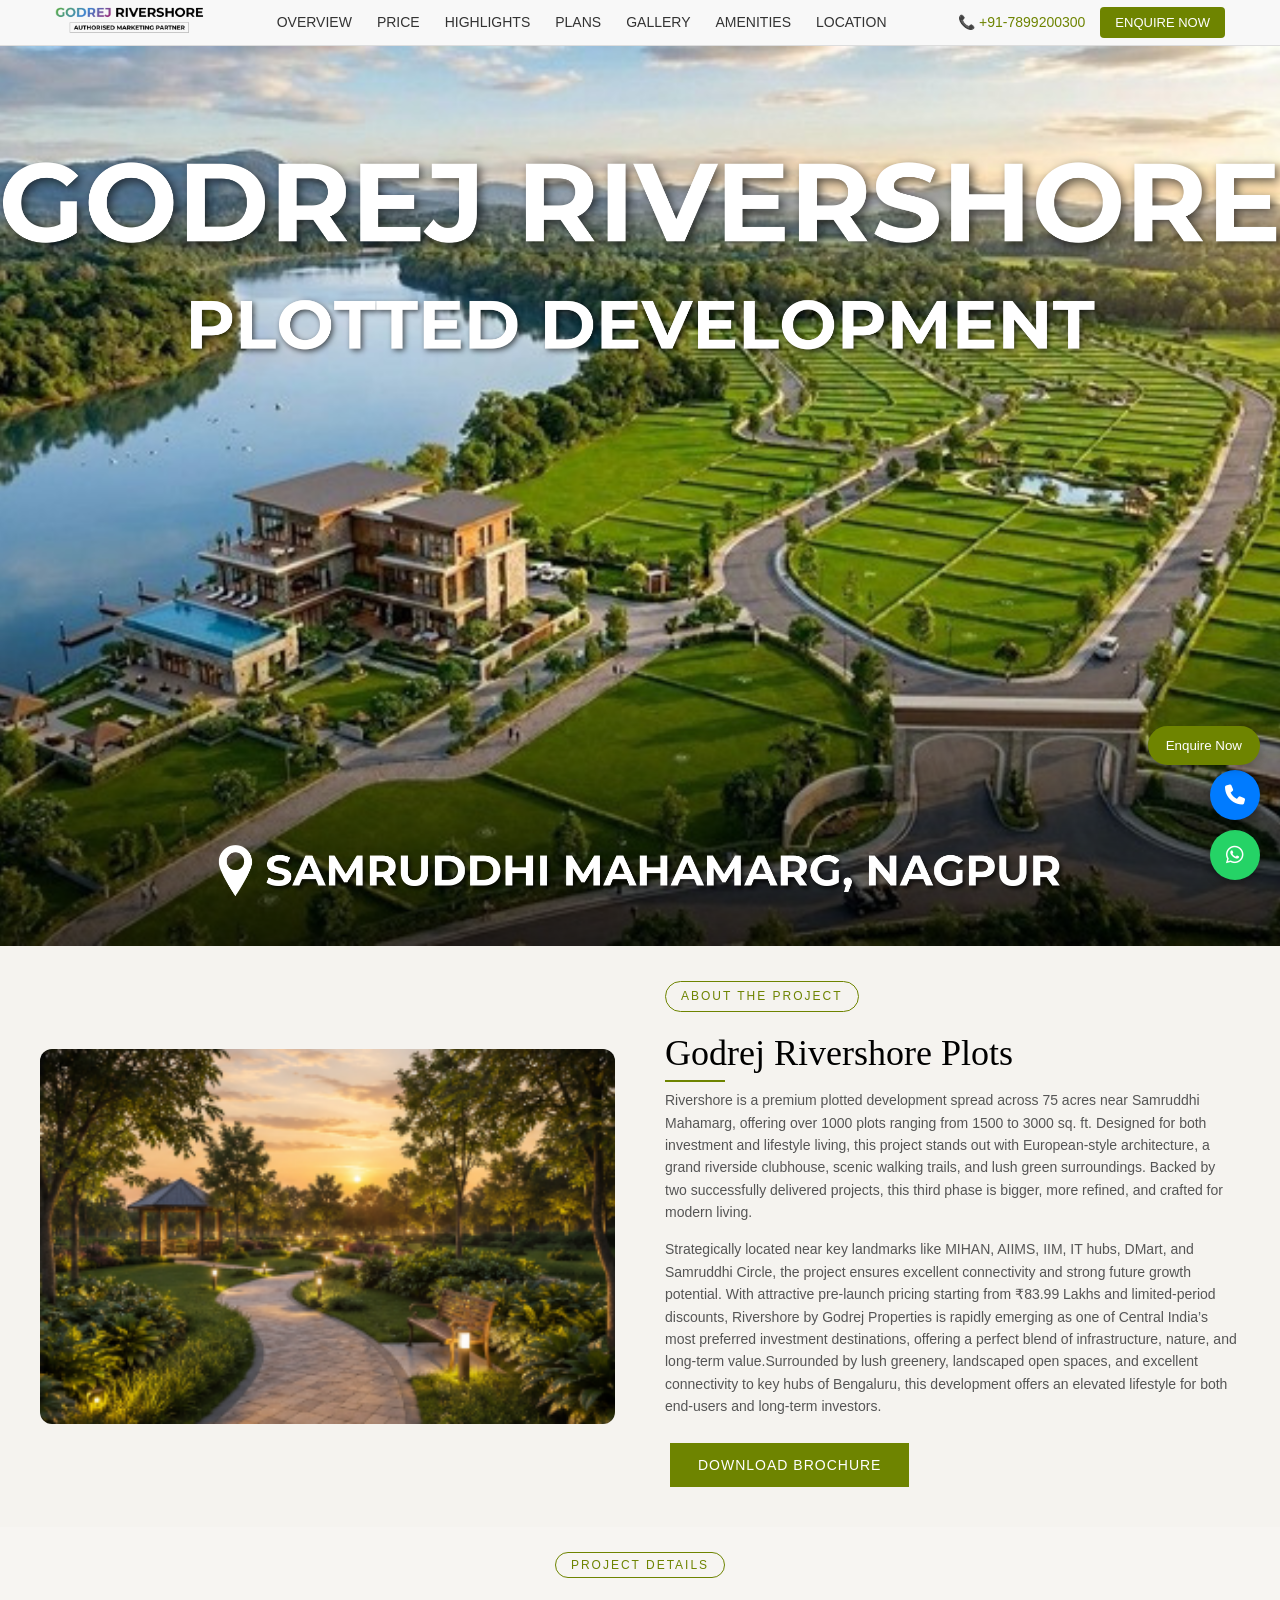
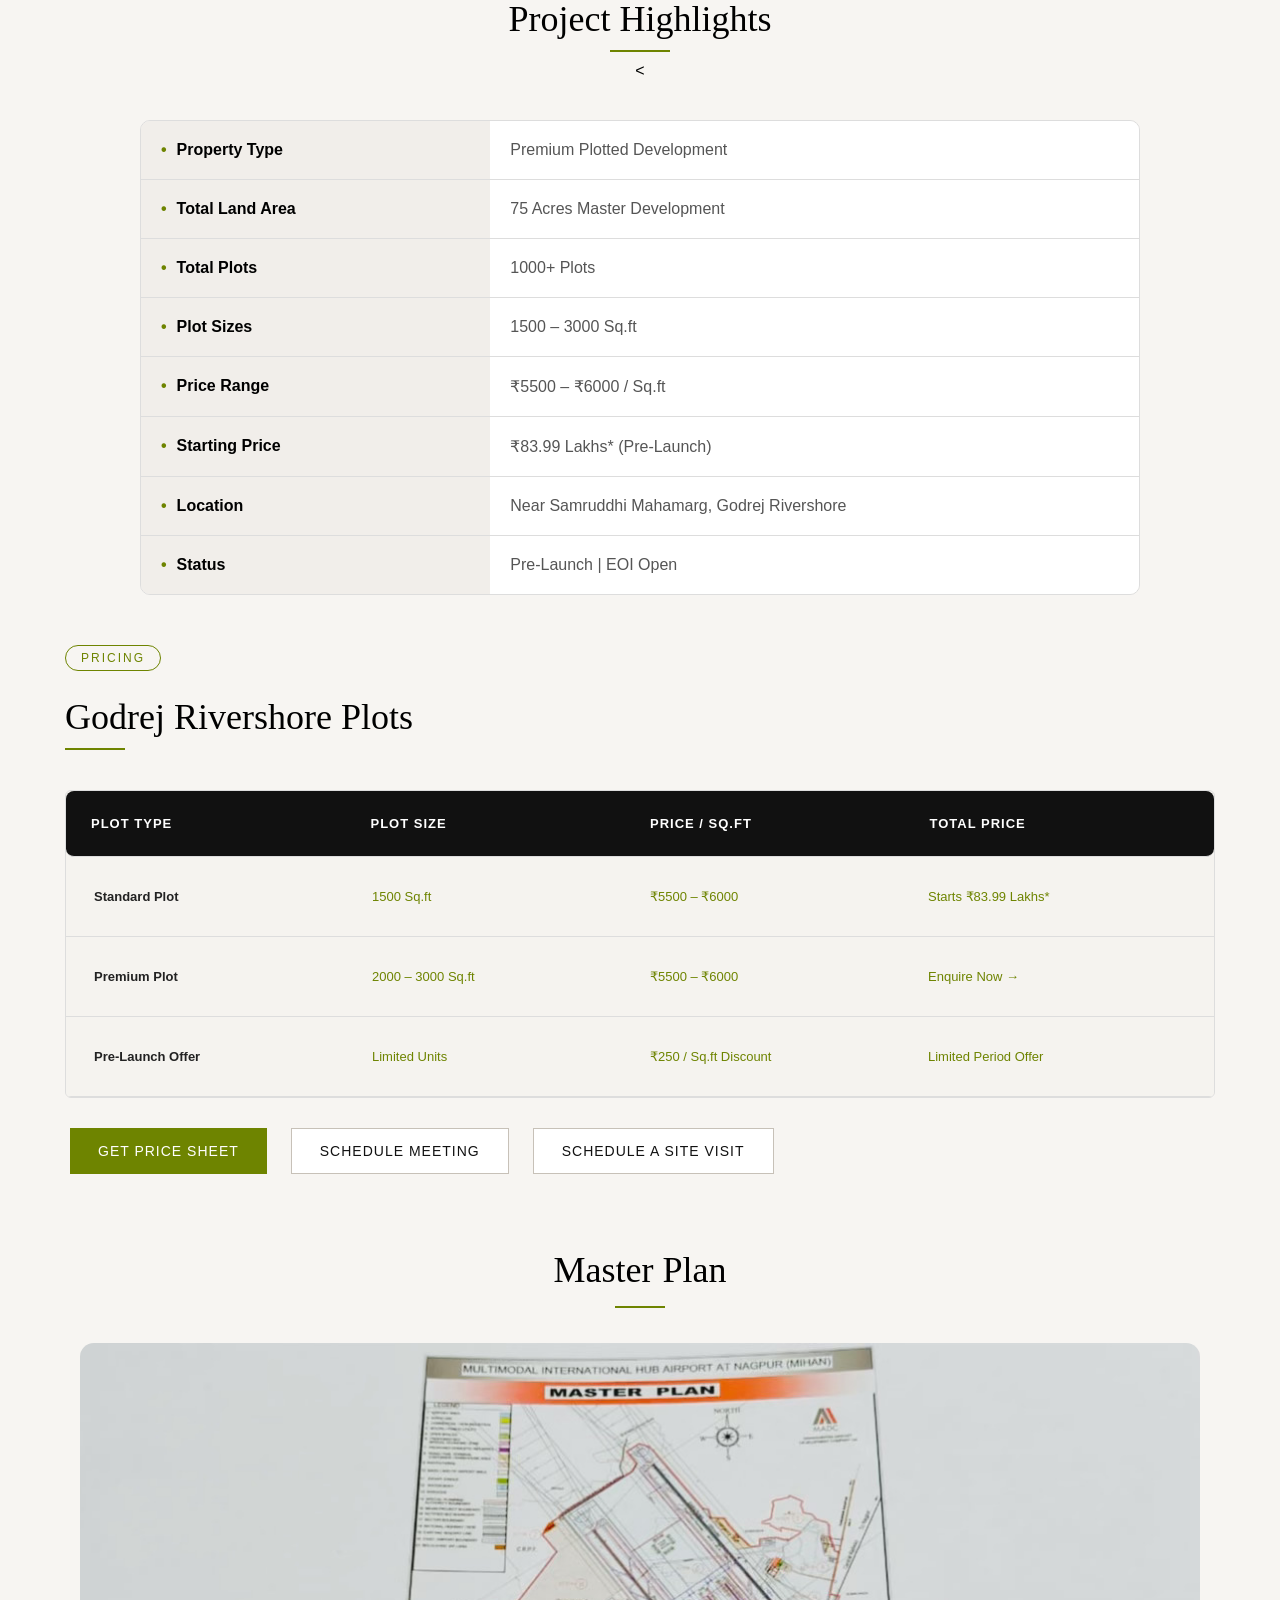
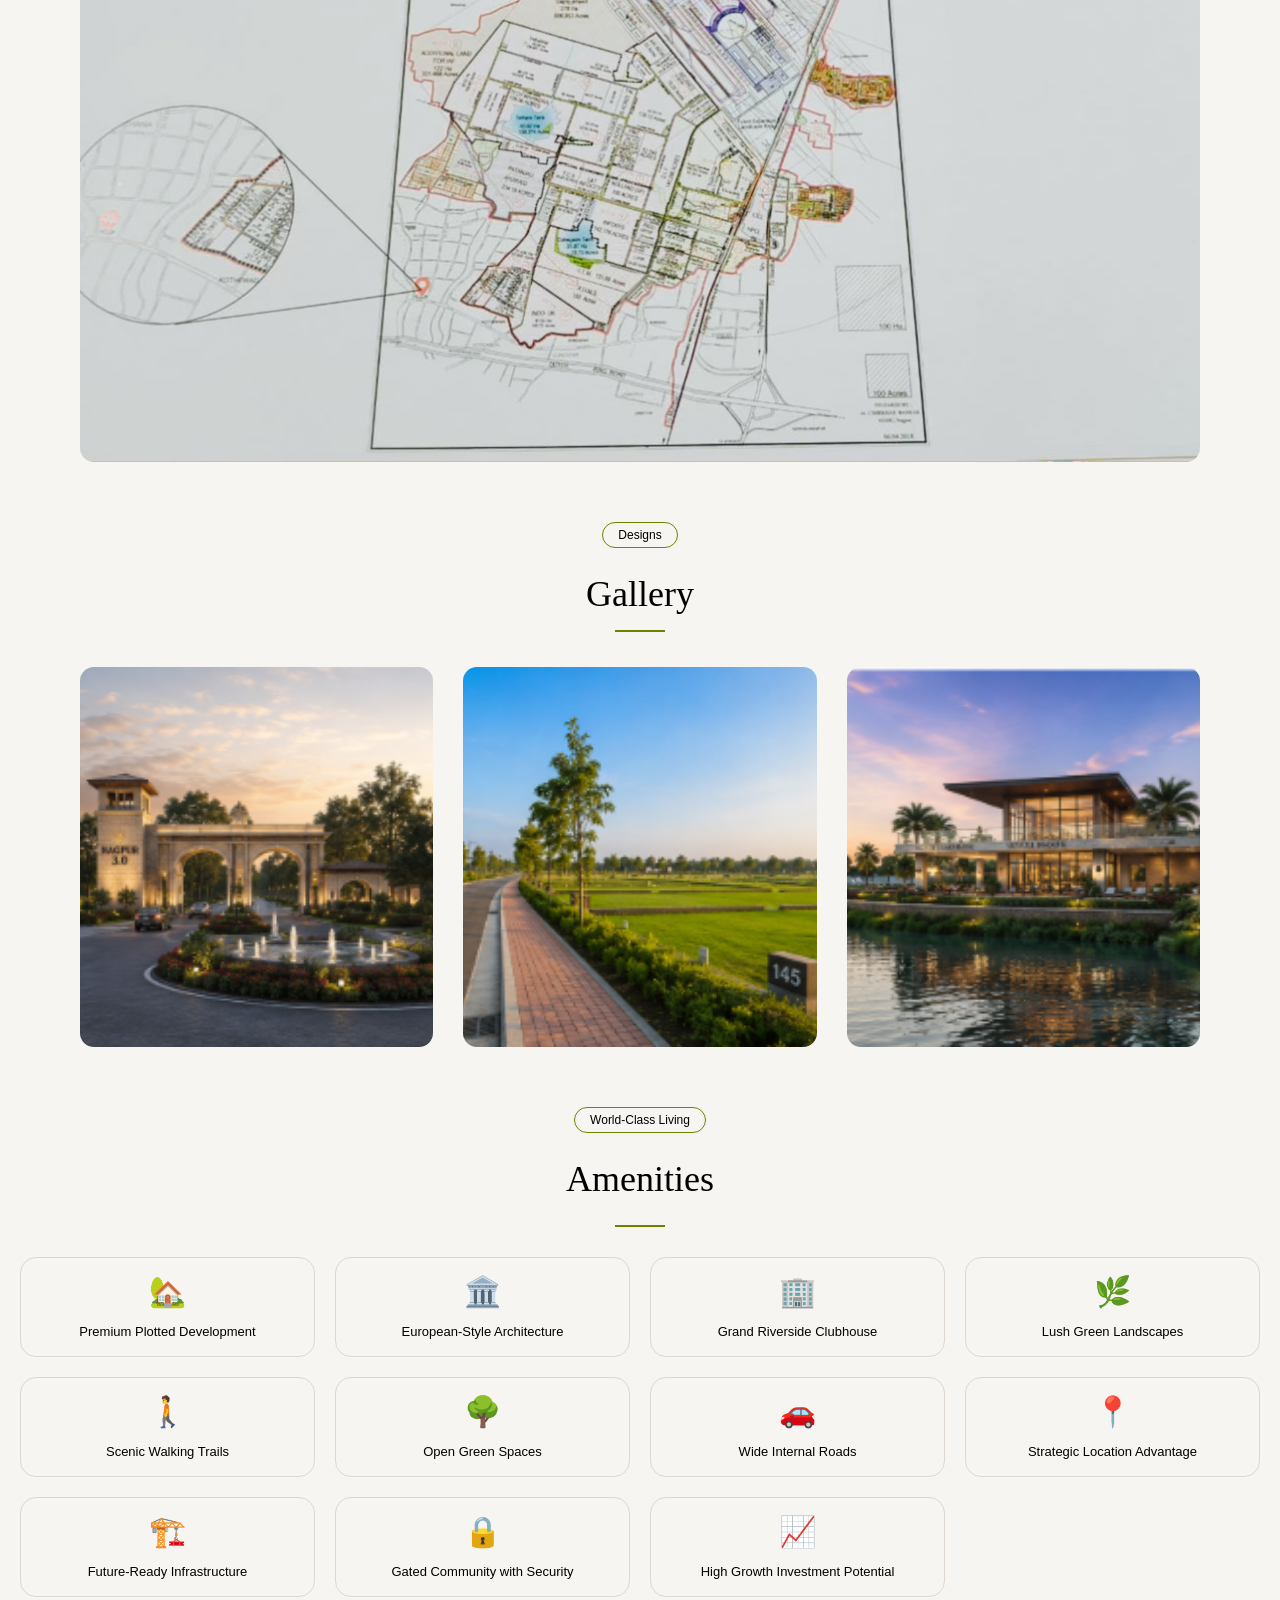
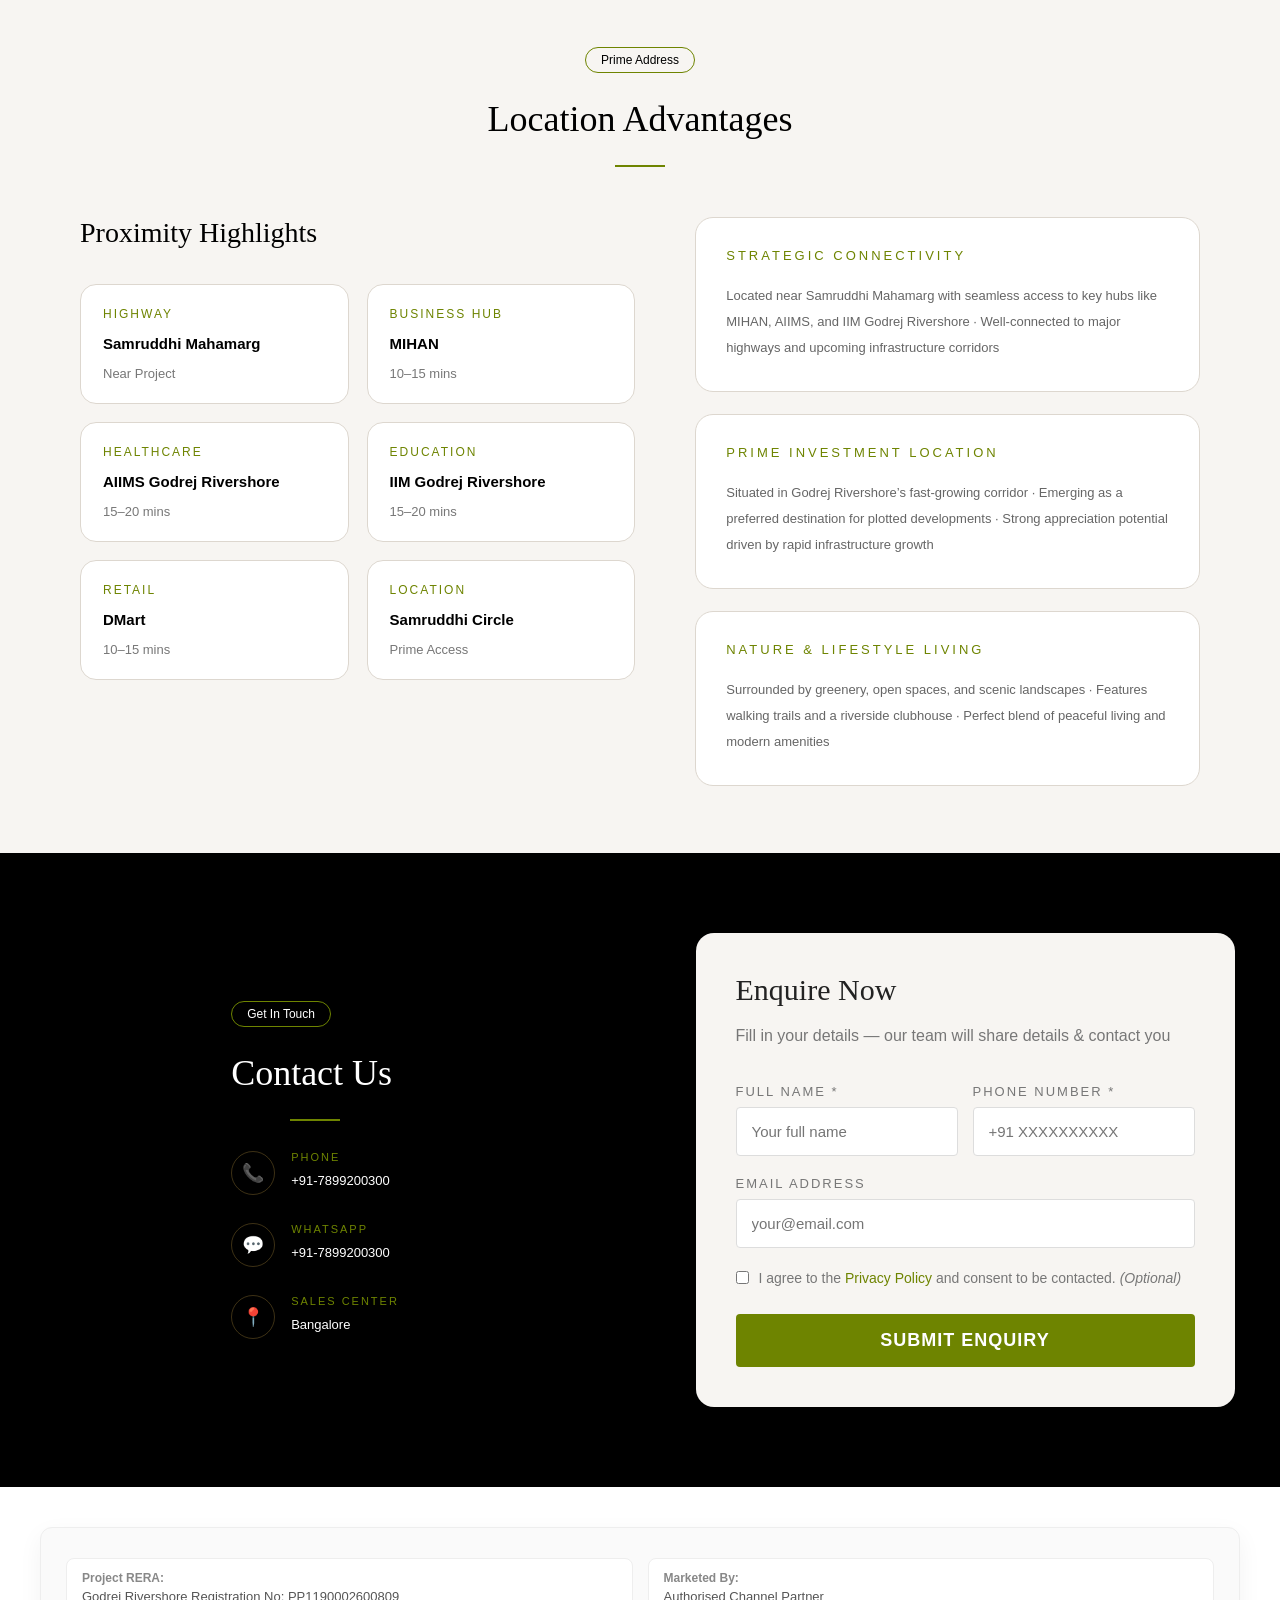
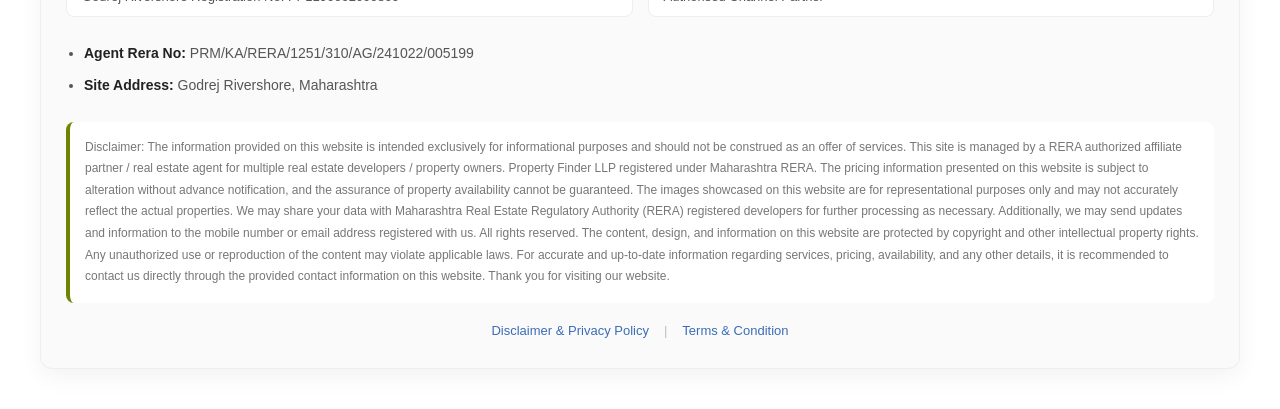
==== commit 82876d6a: "done changes.." ====
--- a/index.html
+++ b/index.html
@@ -3,7 +3,7 @@
 <head>
   <meta charset="UTF-8" />
   <meta name="viewport" content="width=device-width, initial-scale=1.0"/>
-  <title>Godrej Nagpur Plots</title>
+  <title>Godrej Rivershore Godrej Rivershore, Plots</title>
   <link rel="stylesheet" href="style.css" />
   <link rel="stylesheet" href="https://cdnjs.cloudflare.com/ajax/libs/font-awesome/6.5.0/css/all.min.css">
 
@@ -16,7 +16,7 @@
     <!-- Logo -->
     <div class="logo">
       <!-- <span>L&T</span> Elara Celestia -->
-       <img src="./images/godrej_nagpur_logo.png" alt="logo" style="width: 150px;"/>
+       <img src="./images/godrej_rivershore_logo.png" alt="logo" style="width: 150px;"/>
     </div>
 
     <!-- Menu -->
@@ -94,13 +94,13 @@
     <div class="about-content">
   <p class="tag">ABOUT THE PROJECT</p>
 
-  <h2>Nagpur Plots</h2>
+  <h2>Godrej Rivershore Plots</h2>
 
   <p>
-    Nagpur 3.0 is a premium plotted development spread across 75 acres near Samruddhi Mahamarg, offering over 1000 plots ranging from 1500 to 3000 sq. ft. Designed for both investment and lifestyle living, this project stands out with European-style architecture, a grand riverside clubhouse, scenic walking trails, and lush green surroundings. Backed by two successfully delivered projects, this third phase is bigger, more refined, and crafted for modern living.
+    Rivershore is a premium plotted development spread across 75 acres near Samruddhi Mahamarg, offering over 1000 plots ranging from 1500 to 3000 sq. ft. Designed for both investment and lifestyle living, this project stands out with European-style architecture, a grand riverside clubhouse, scenic walking trails, and lush green surroundings. Backed by two successfully delivered projects, this third phase is bigger, more refined, and crafted for modern living.
   </p>
 
-  <p>Strategically located near key landmarks like MIHAN, AIIMS, IIM, IT hubs, DMart, and Samruddhi Circle, the project ensures excellent connectivity and strong future growth potential. With attractive pre-launch pricing starting from ₹83.99 Lakhs and limited-period discounts, Nagpur 3.0 by Godrej Properties is rapidly emerging as one of Central India’s most preferred investment destinations, offering a perfect blend of infrastructure, nature, and long-term value.Surrounded by lush greenery, landscaped open spaces, and excellent connectivity to key hubs of Bengaluru, this development offers an elevated lifestyle for both end-users and long-term investors.
+  <p>Strategically located near key landmarks like MIHAN, AIIMS, IIM, IT hubs, DMart, and Samruddhi Circle, the project ensures excellent connectivity and strong future growth potential. With attractive pre-launch pricing starting from ₹83.99 Lakhs and limited-period discounts, Rivershore by Godrej Properties is rapidly emerging as one of Central India’s most preferred investment destinations, offering a perfect blend of infrastructure, nature, and long-term value.Surrounded by lush greenery, landscaped open spaces, and excellent connectivity to key hubs of Bengaluru, this development offers an elevated lifestyle for both end-users and long-term investors.
   </p>
 
   <div class="hero-buttons">
@@ -159,7 +159,7 @@
 
   <div class="row">
     <div class="left">Location</div>
-    <div class="right">Near Samruddhi Mahamarg, Nagpur</div>
+    <div class="right">Near Samruddhi Mahamarg, Godrej Rivershore</div>
   </div>
 
   <div class="row">
@@ -176,7 +176,7 @@
   <!-- Heading -->
   <div class="pricing-header">
     <p class="tag">PRICING</p>
-    <h2>Nagpur Plots</h2>
+    <h2>Godrej Rivershore Plots</h2>
     <div class="line"></div>
 
     <!-- <p class="desc">
@@ -300,7 +300,7 @@
      
 
       <div class="master-card open-enquiry" data-category="4bhk">
-        <img src="./images/IMG_master.HEIC" alt="" >
+        <img src="./images/IMG_7945.jpg" alt="" >
         <div class="open-enquiry">
           <!-- <div class="lock">🔒</div> -->
           <h3>Click to View Master Plan</h3>
@@ -350,17 +350,17 @@
         
       </div>
       <!-- <div class="plan-card" data-category="3bhk-standard">
-        <img src="./images/Godrej-Nagpur Plots-Road-Gallery-12.webp" alt="">
+        <img src="./images/Godrej-Godrej Rivershore Plots-Road-Gallery-12.webp" alt="">
        
       </div>
 
       <div class="plan-card" data-category="3bhk-standard">
-        <img src="./images/Godrej-Nagpur Plots-Road-Gallery-2-1.webp" alt="">
+        <img src="./images/Godrej-Godrej Rivershore Plots-Road-Gallery-2-1.webp" alt="">
         
       </div>
 
       <div class="plan-card" data-category="3bhk-large">
-        <img src="./images/Godrej-Nagpur Plots-Road-Gallery-3-1.webp" alt="">
+        <img src="./images/Godrej-Godrej Rivershore Plots-Road-Gallery-3-1.webp" alt="">
        
       </div> -->
 
@@ -503,13 +503,13 @@
 
       <div class="proximity-card">
         <div class="card-category">Healthcare</div>
-        <div class="card-title">AIIMS Nagpur</div>
+        <div class="card-title">AIIMS Godrej Rivershore</div>
         <div class="card-time">15–20 mins</div>
       </div>
 
       <div class="proximity-card">
         <div class="card-category">Education</div>
-        <div class="card-title">IIM Nagpur</div>
+        <div class="card-title">IIM Godrej Rivershore</div>
         <div class="card-time">15–20 mins</div>
       </div>
 
@@ -537,7 +537,7 @@
         Strategic Connectivity
       </div>
       <div class="info-text">
-        Located near Samruddhi Mahamarg with seamless access to key hubs like MIHAN, AIIMS, and IIM Nagpur · Well-connected to major highways and upcoming infrastructure corridors
+        Located near Samruddhi Mahamarg with seamless access to key hubs like MIHAN, AIIMS, and IIM Godrej Rivershore · Well-connected to major highways and upcoming infrastructure corridors
       </div>
     </div>
 
@@ -546,7 +546,7 @@
         Prime Investment Location
       </div>
       <div class="info-text">
-        Situated in Nagpur’s fast-growing corridor · Emerging as a preferred destination for plotted developments · Strong appreciation potential driven by rapid infrastructure growth
+        Situated in Godrej Rivershore’s fast-growing corridor · Emerging as a preferred destination for plotted developments · Strong appreciation potential driven by rapid infrastructure growth
       </div>
     </div>
 
@@ -739,7 +739,8 @@
       <div>
         <strong>Project RERA:</strong>
          <!-- Ellegenza Phase II – PRM/KA/RERA/1251/308/PR/161024/007147 -->
-          Coming Soon
+          <!-- Coming Soon -->
+          Godrej Rivershore Registration No: PP1190002600809 
       </div>
 
       <div>
@@ -764,7 +765,7 @@
 
       <li>
         <strong>Site Address:</strong>
-       Nagpur, Maharashtra
+       Godrej Rivershore, Maharashtra
       </li>
 
       <!-- <li>
@@ -823,7 +824,7 @@
     <span class="close-btn">&times;</span>
 
     <p class="location-text">
-      Godrej Nagpur Plots 
+      Godrej Rivershore Plots 
     </p>
 
     <h2 class="form-title">Enquire Now</h2>
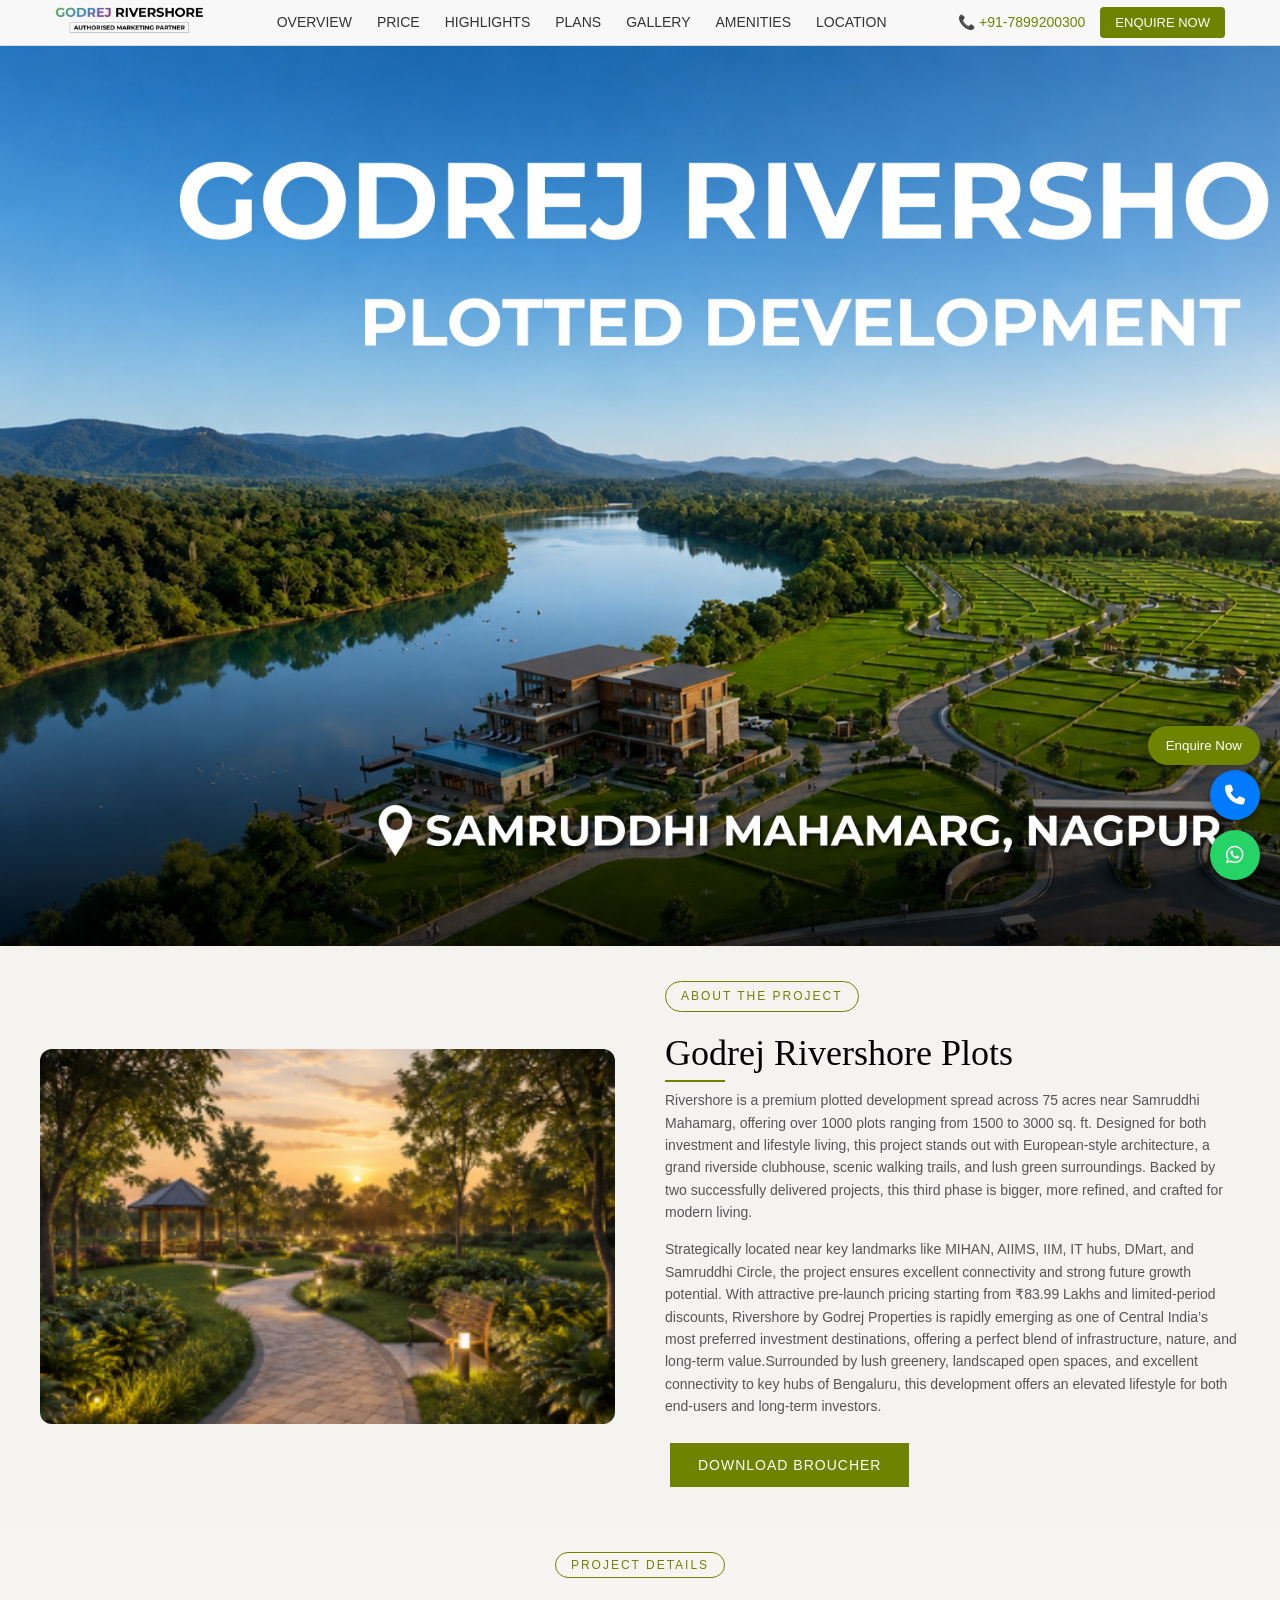
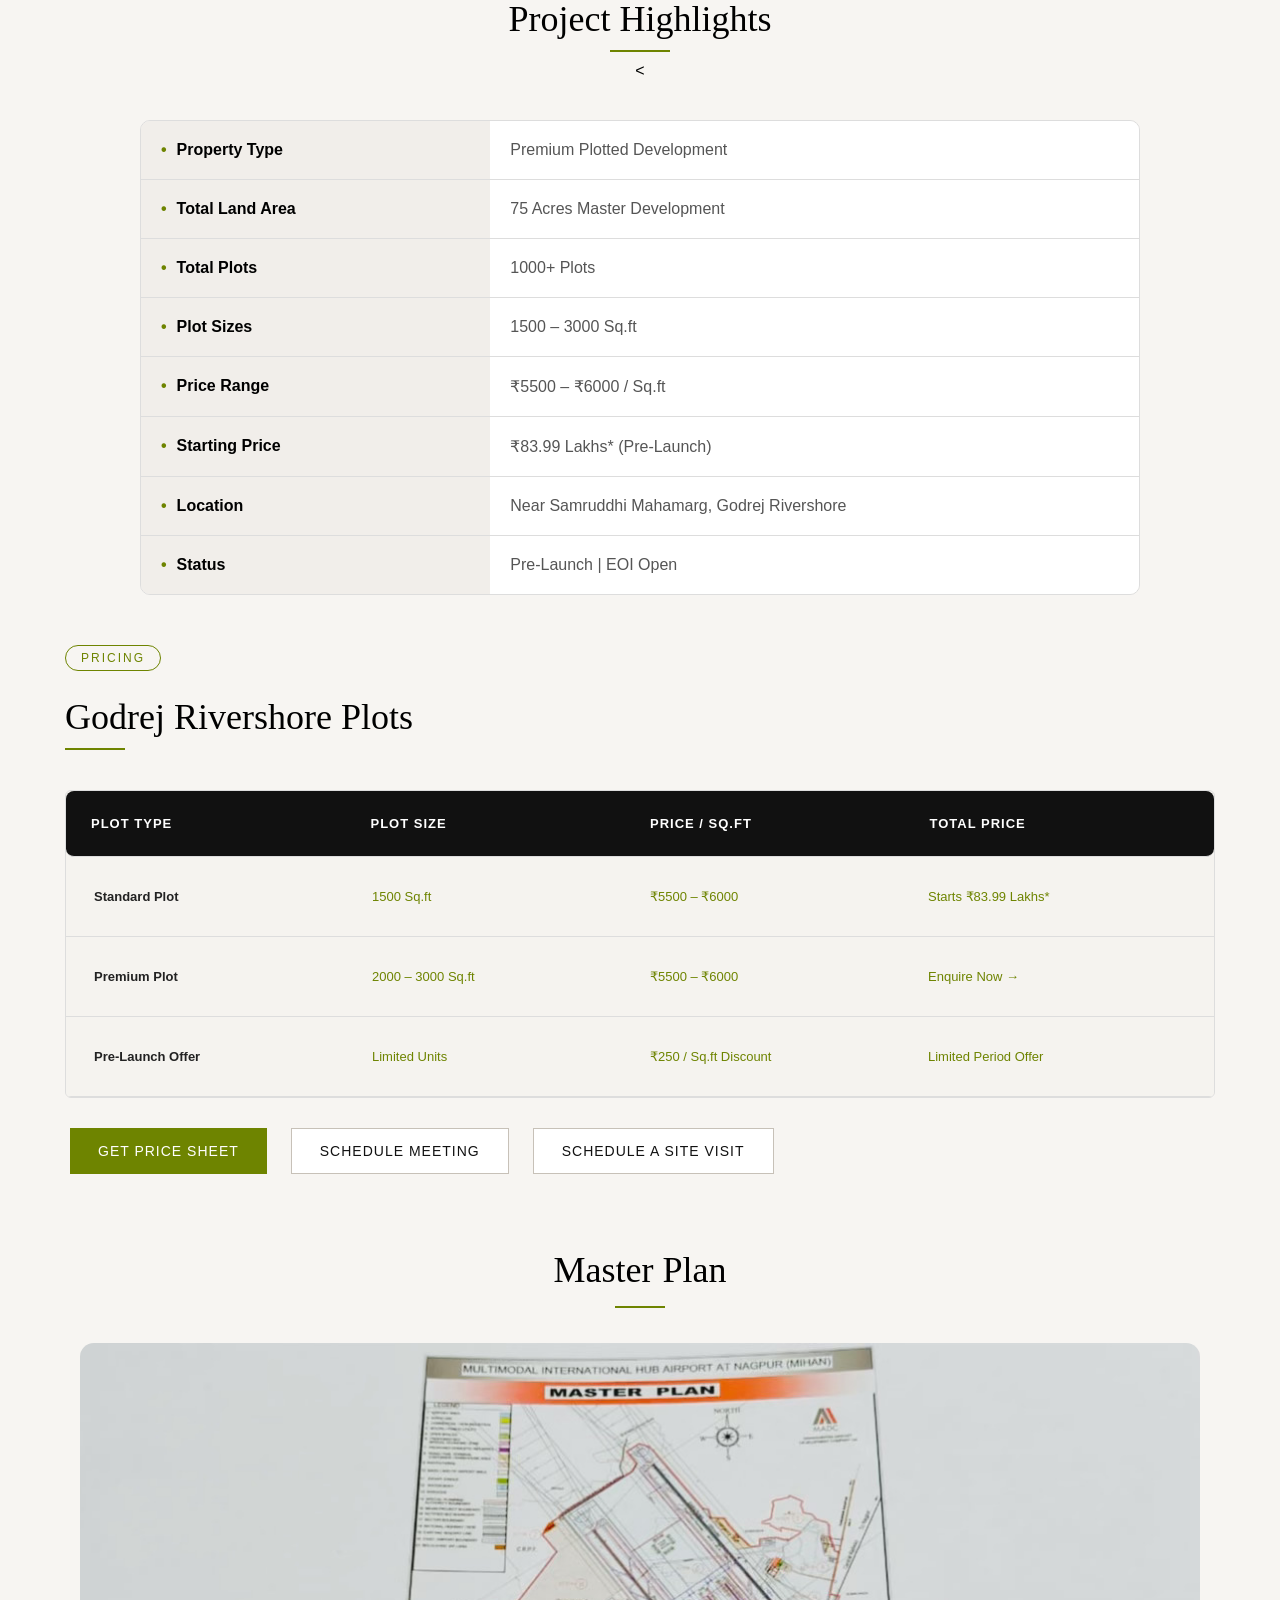
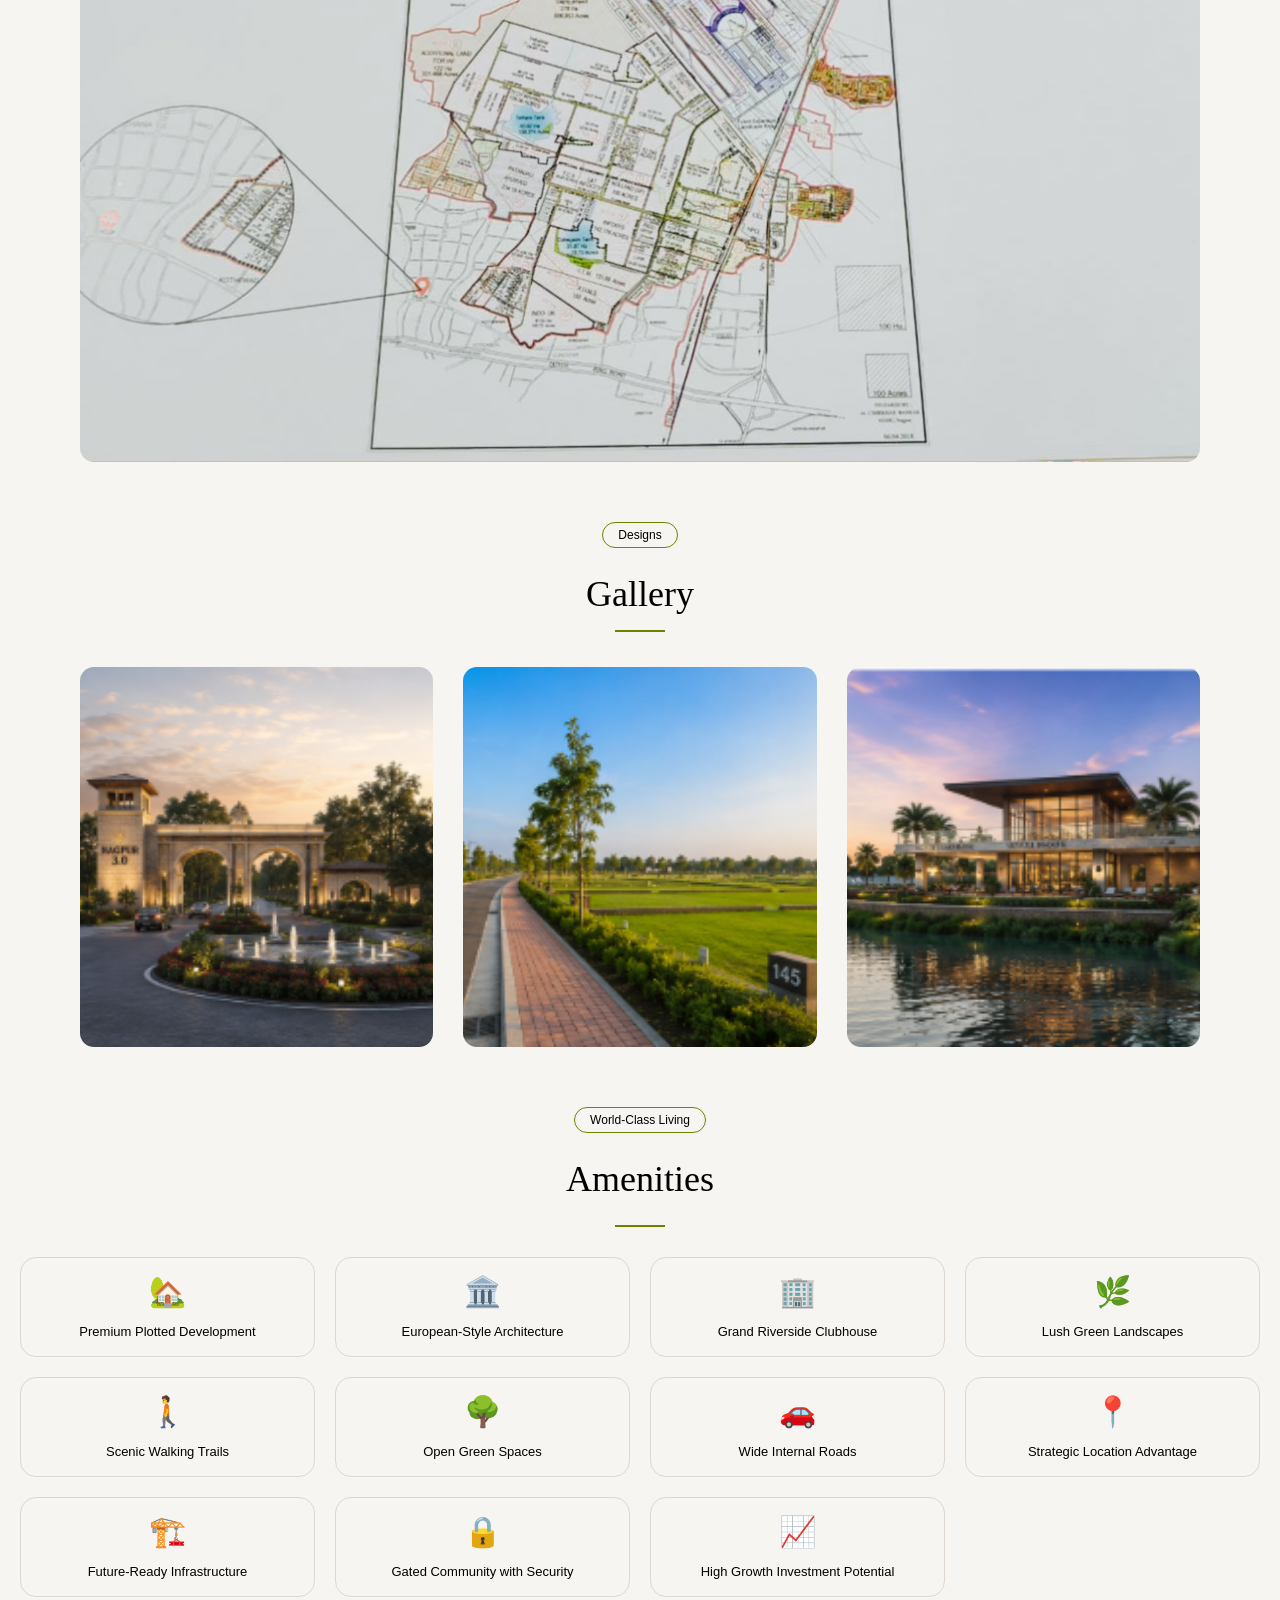
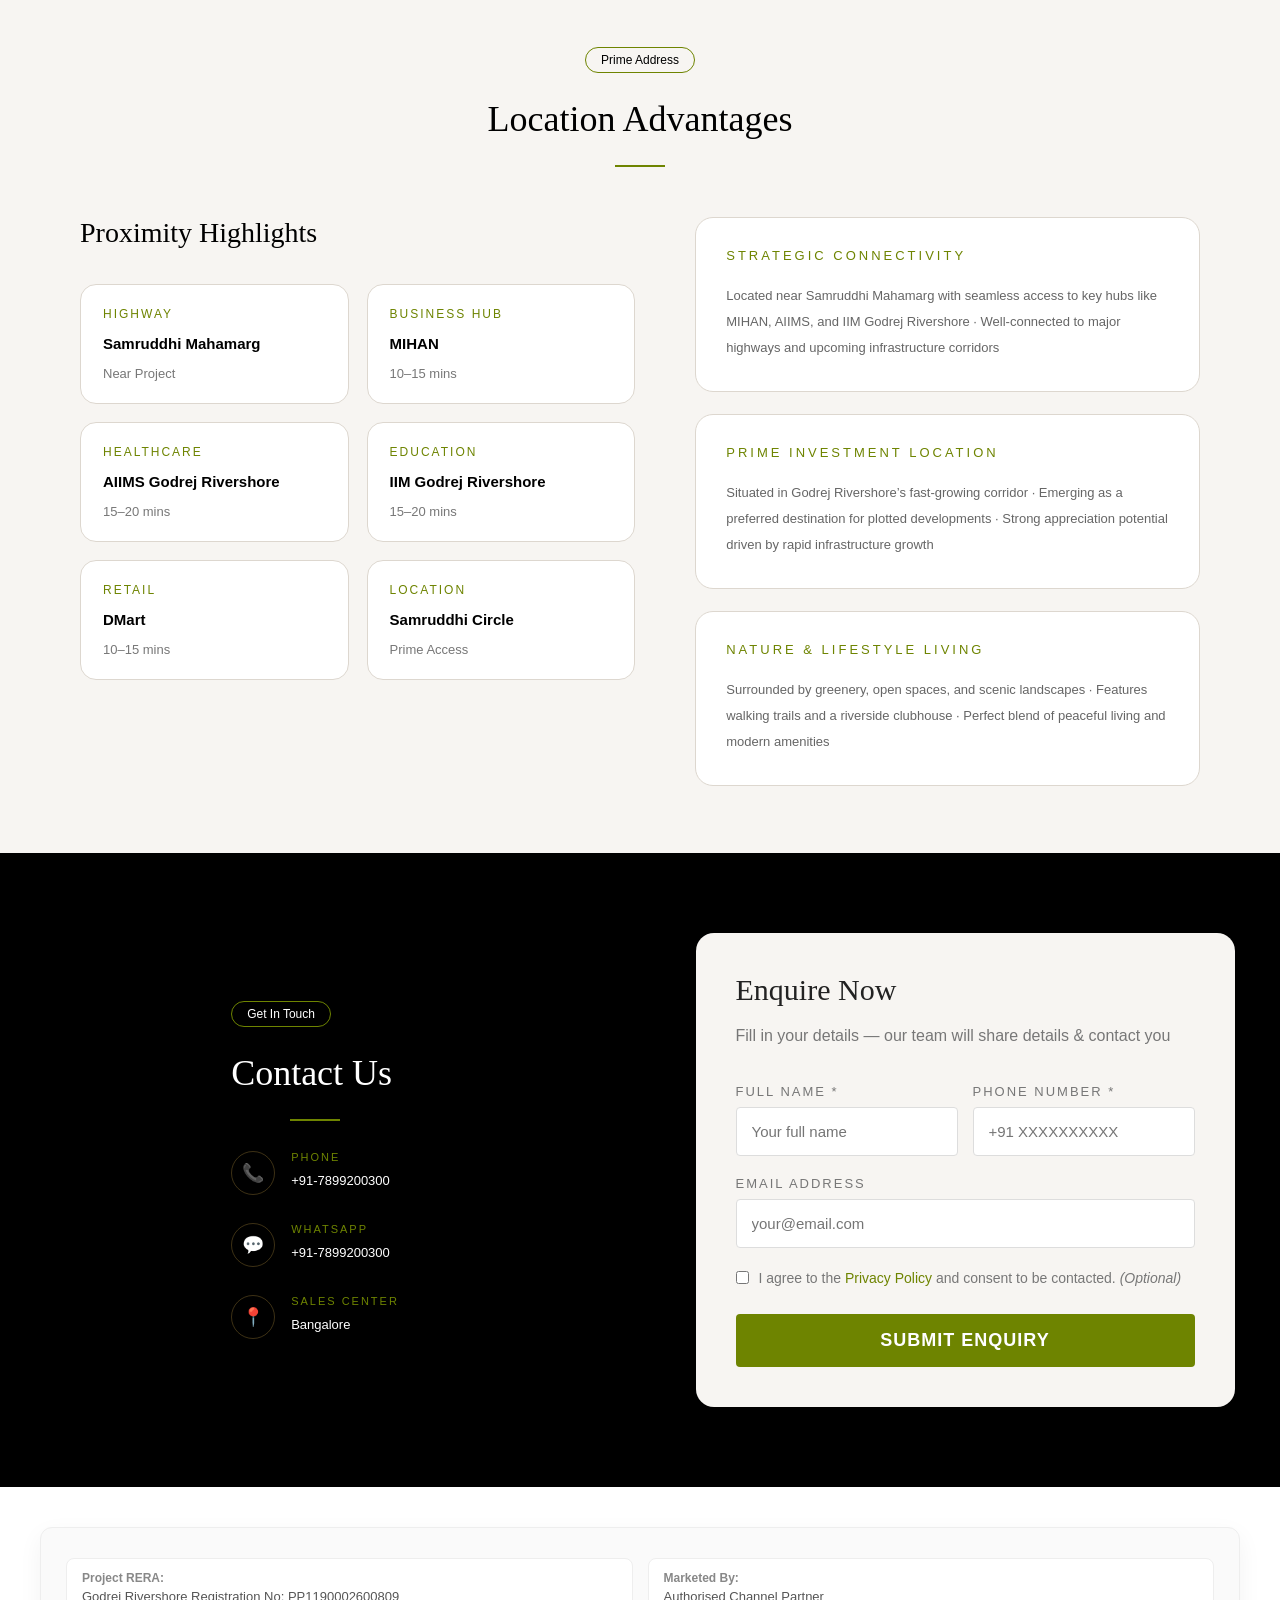
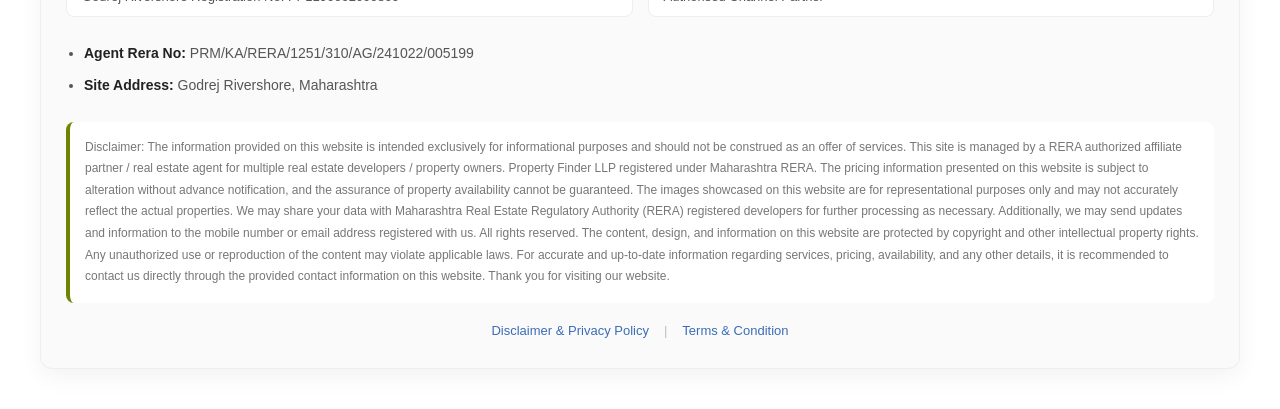
==== commit d8dfa4fb: "add mobile banner...." ====
--- a/index.html
+++ b/index.html
@@ -104,7 +104,7 @@
   </p>
 
   <div class="hero-buttons">
-    <button class="btn primary open-enquiry">Download Brochure</button>
+    <button class="btn primary open-enquiry">Download Broucher</button>
   </div>
 </div>
 
--- a/style.css
+++ b/style.css
@@ -143,18 +143,18 @@
   position: absolute;
   width: 100%;
   height: 100%;
-  background-image: url('./images/nagpur_banner_horizontal.png');
+  background-image: url('./images/nagpur_rivershore.png');
   background-size: cover;
-  background-position: center;
+  /* background-position: center; */
 }
 
 @media (max-width: 768px) {
   .hero {
-    height: 70vh;
+    height: 80vh;
   }
 
     .hero-slide {
-    background-image: url('./images/nagpur_banner_vertical.png');
+    background-image: url('./images/nagpur_vertical.png');
     background-size: cover;          /* ✅ fill full area */
     background-position: center top; /* ✅ keep building visible */
     background-repeat: no-repeat;
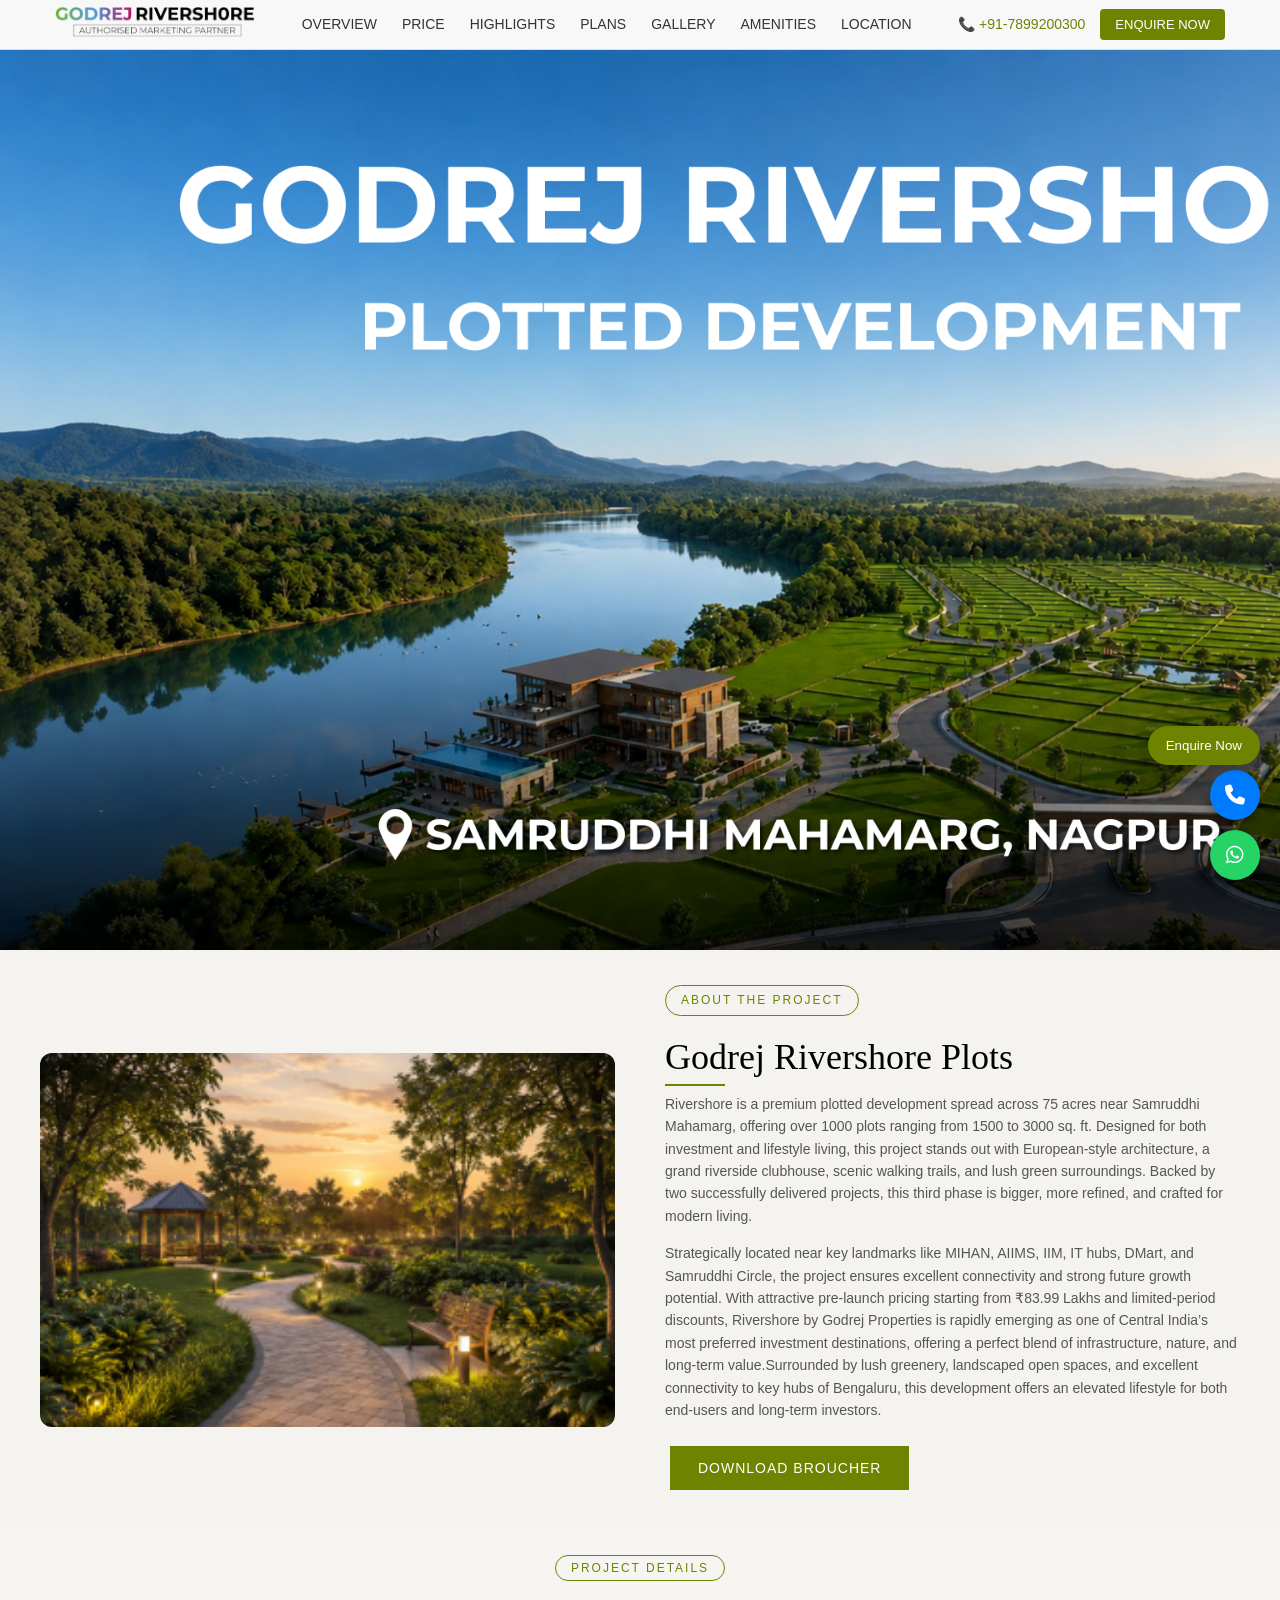
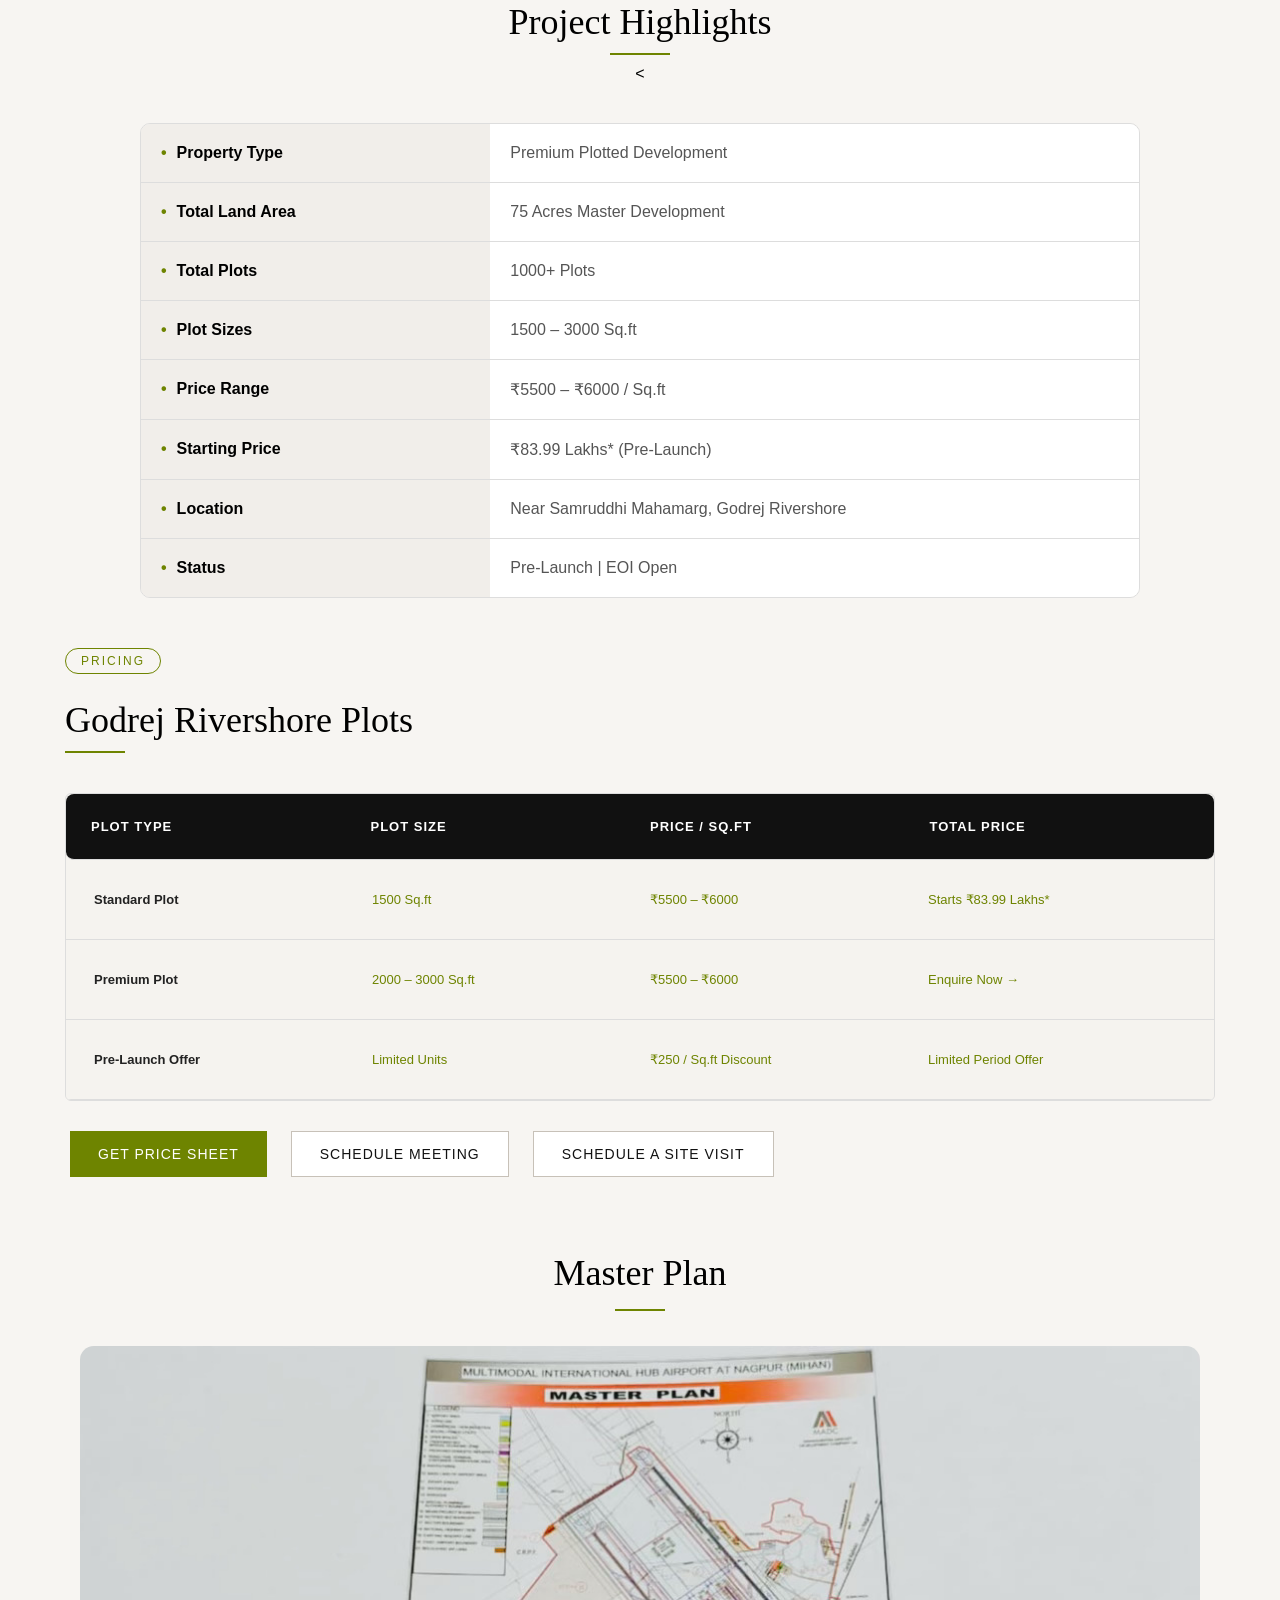
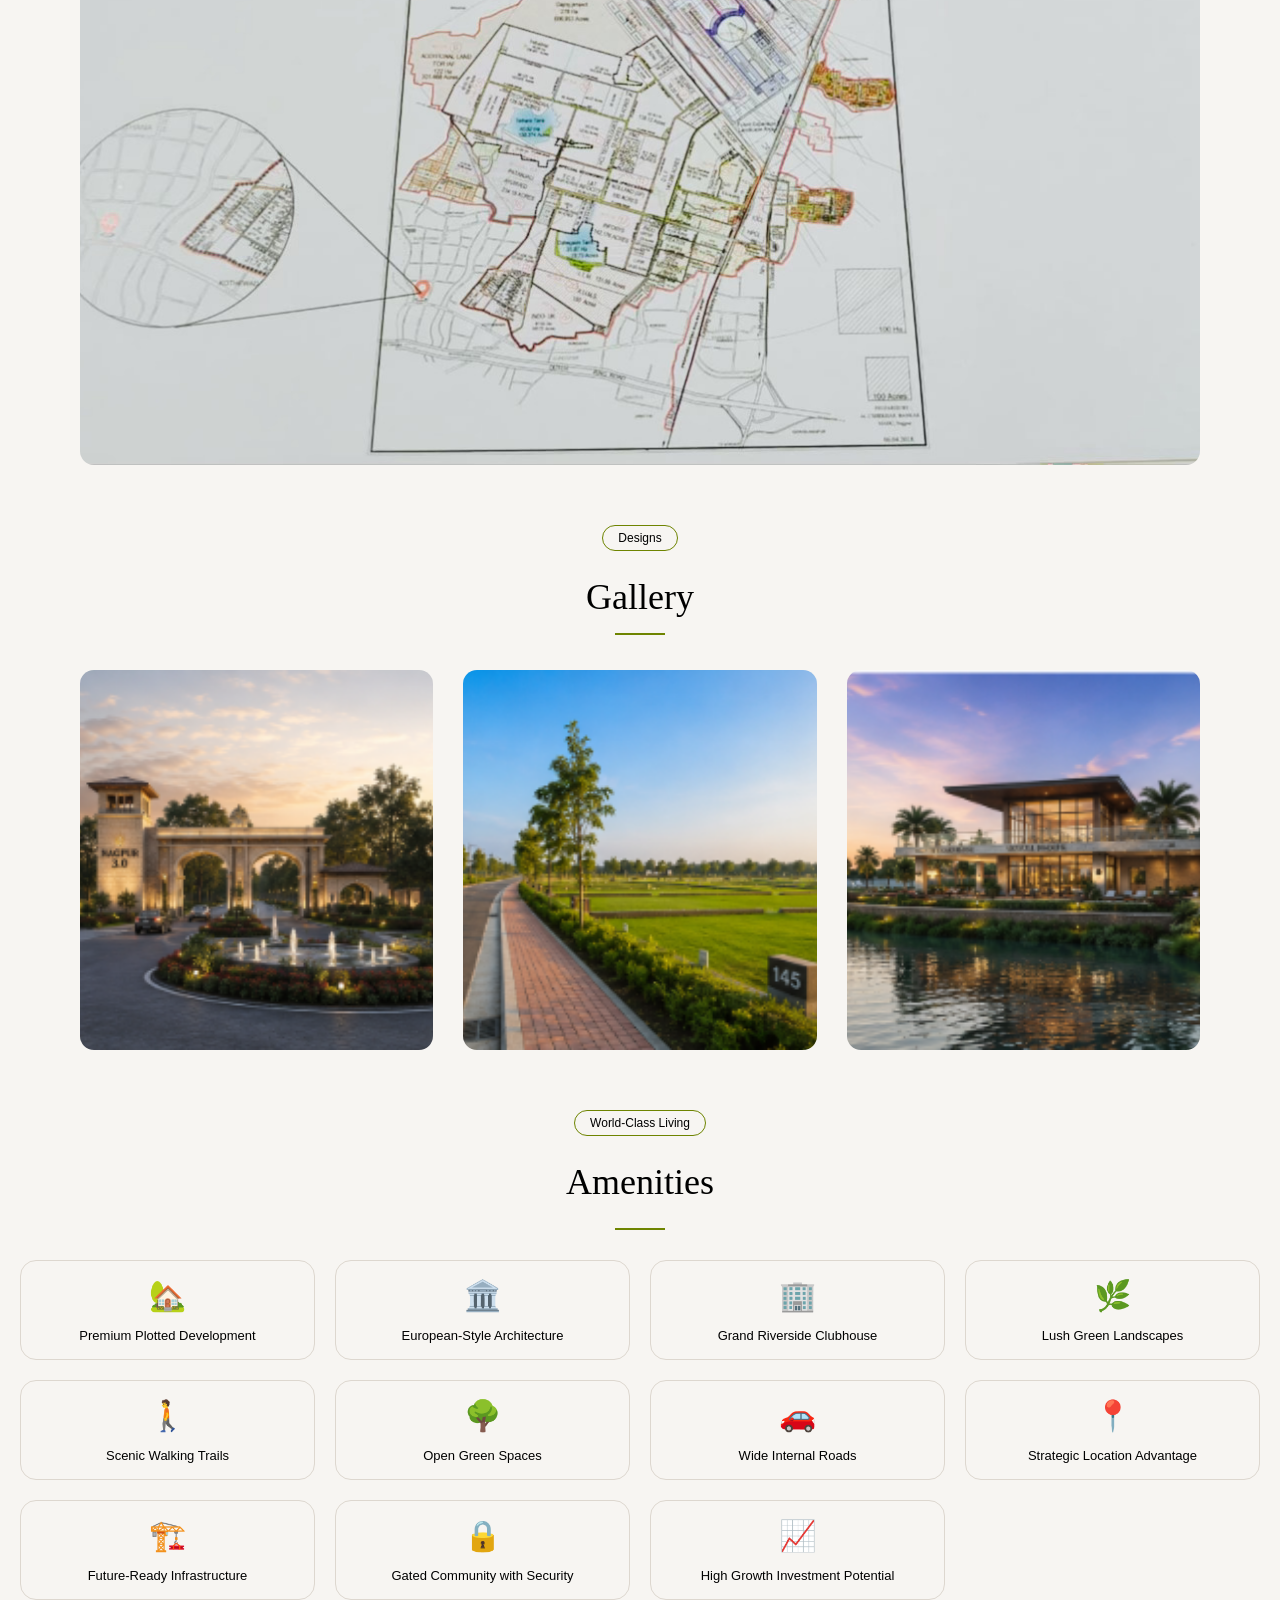
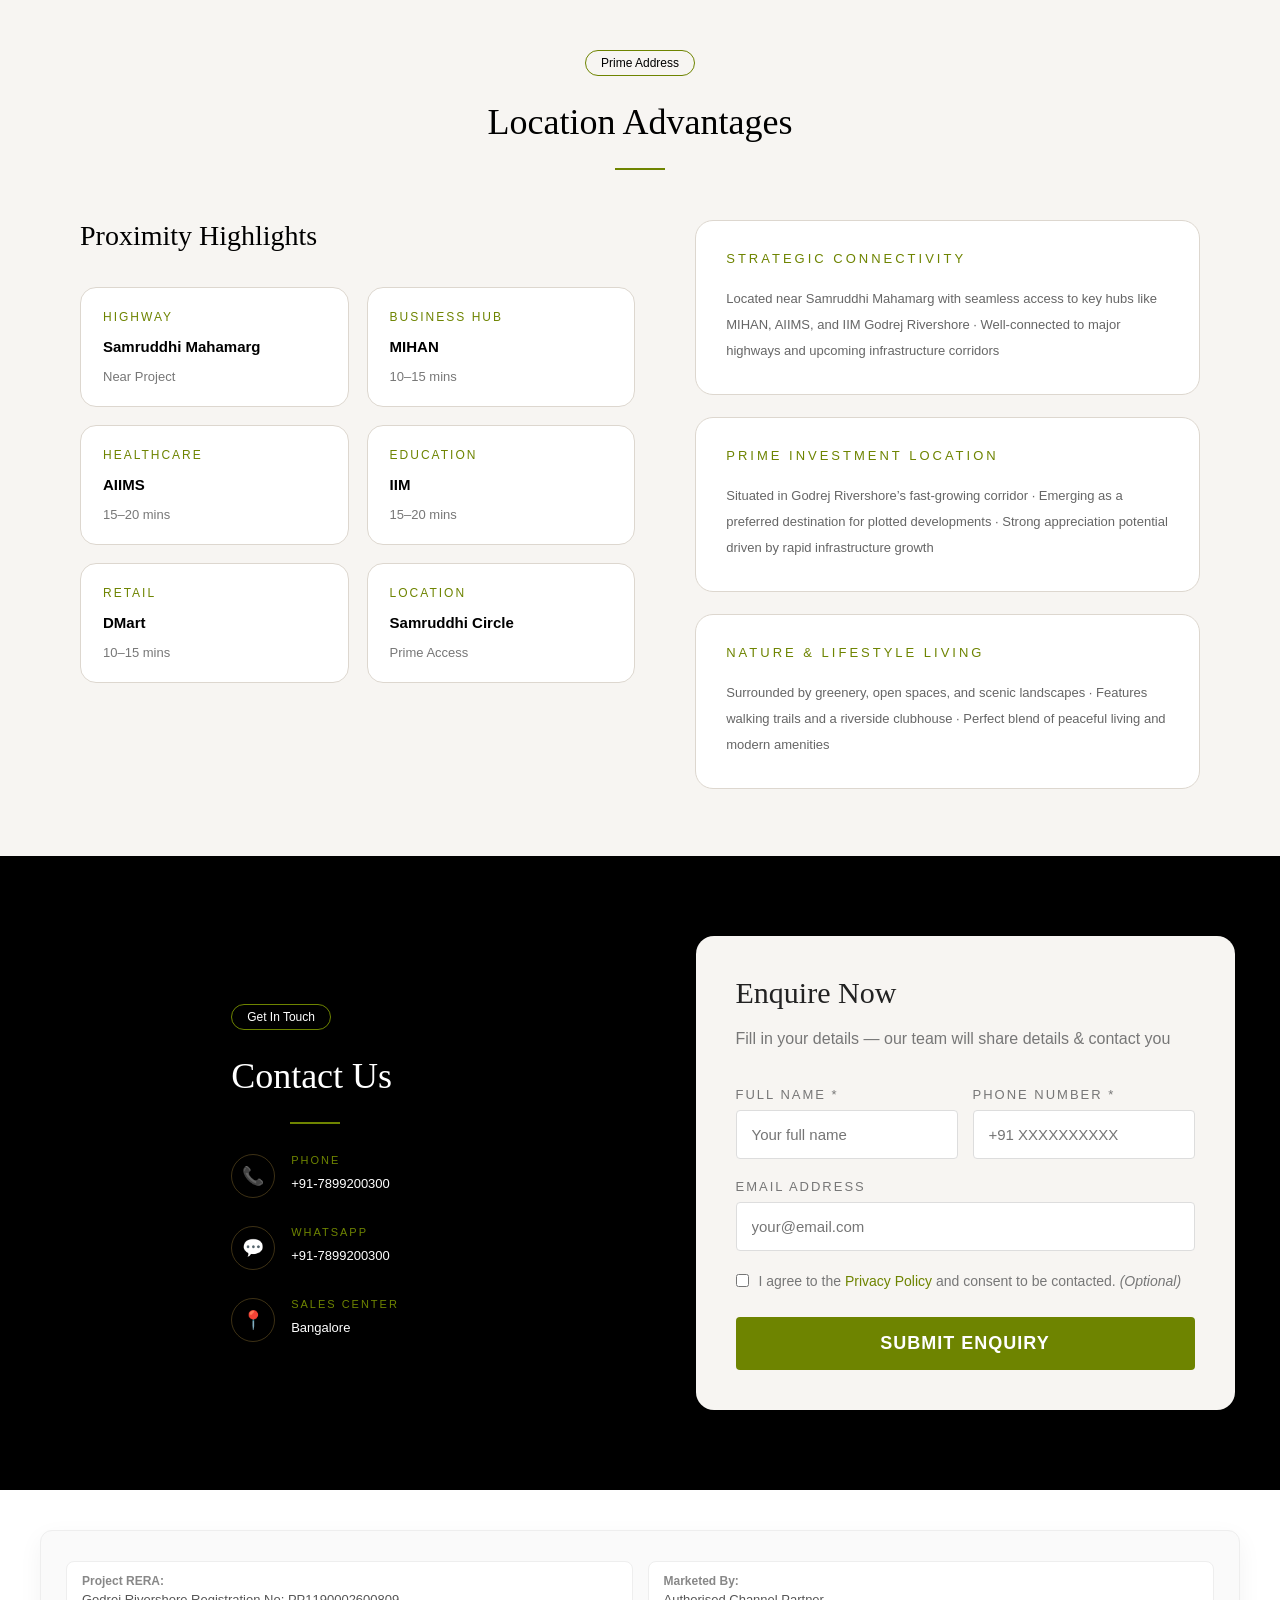
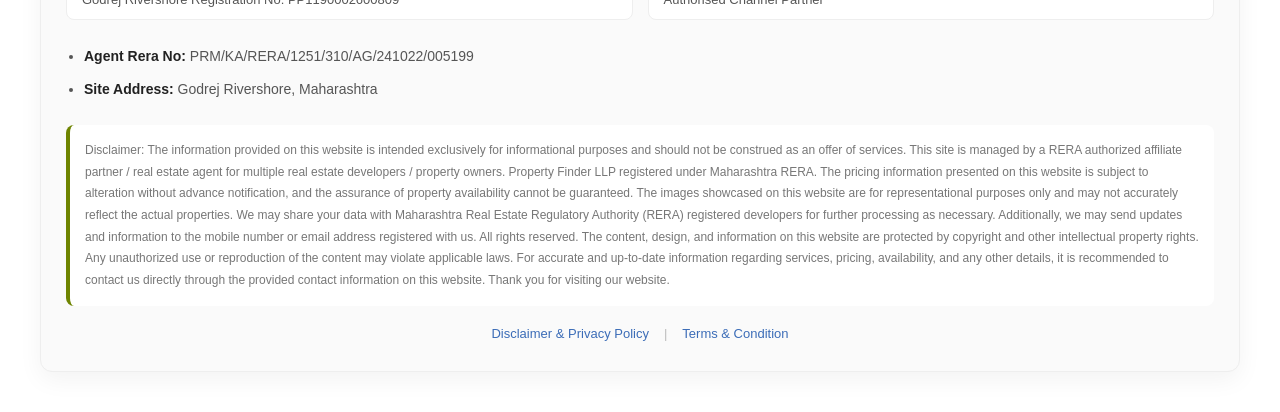
==== commit 047d2cc8: "done changes..." ====
--- a/index.html
+++ b/index.html
@@ -16,7 +16,7 @@
     <!-- Logo -->
     <div class="logo">
       <!-- <span>L&T</span> Elara Celestia -->
-       <img src="./images/godrej_rivershore_logo.png" alt="logo" style="width: 150px;"/>
+       <img src="./images/rivershore_logo.png" alt="logo" style="width: 200px;"/>
     </div>
 
     <!-- Menu -->
@@ -503,13 +503,13 @@
 
       <div class="proximity-card">
         <div class="card-category">Healthcare</div>
-        <div class="card-title">AIIMS Godrej Rivershore</div>
+        <div class="card-title">AIIMS </div>
         <div class="card-time">15–20 mins</div>
       </div>
 
       <div class="proximity-card">
         <div class="card-category">Education</div>
-        <div class="card-title">IIM Godrej Rivershore</div>
+        <div class="card-title">IIM </div>
         <div class="card-time">15–20 mins</div>
       </div>
 
--- a/style.css
+++ b/style.css
@@ -96,7 +96,7 @@
   
   .nav-links {
     position: absolute;
-    top: 80px;
+    top: 45px;
     left: 0;
     width: 100%;
     background: #fff;
@@ -108,7 +108,7 @@
 
   .nav-links.active {
     display: flex;
-        background: #b5a3a3;
+        background: #9bb712;
         z-index: 21;
   }
 
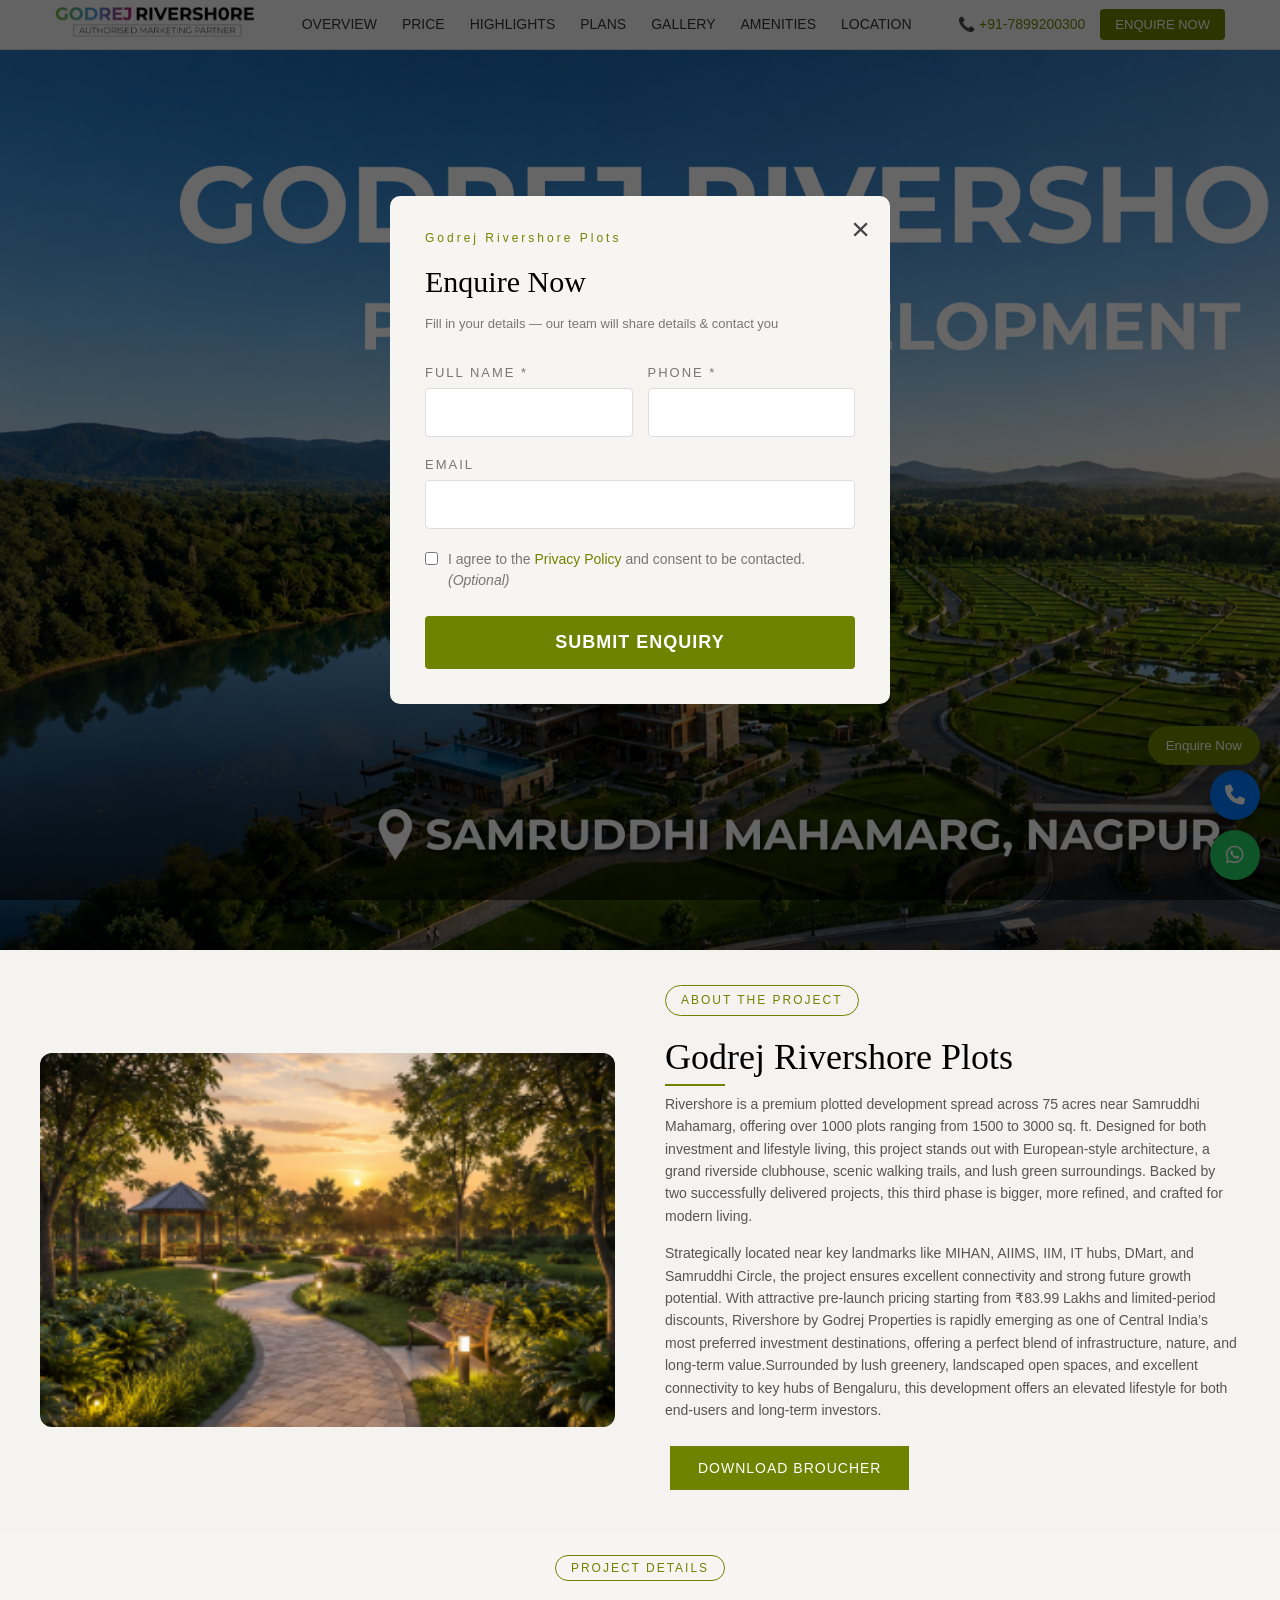
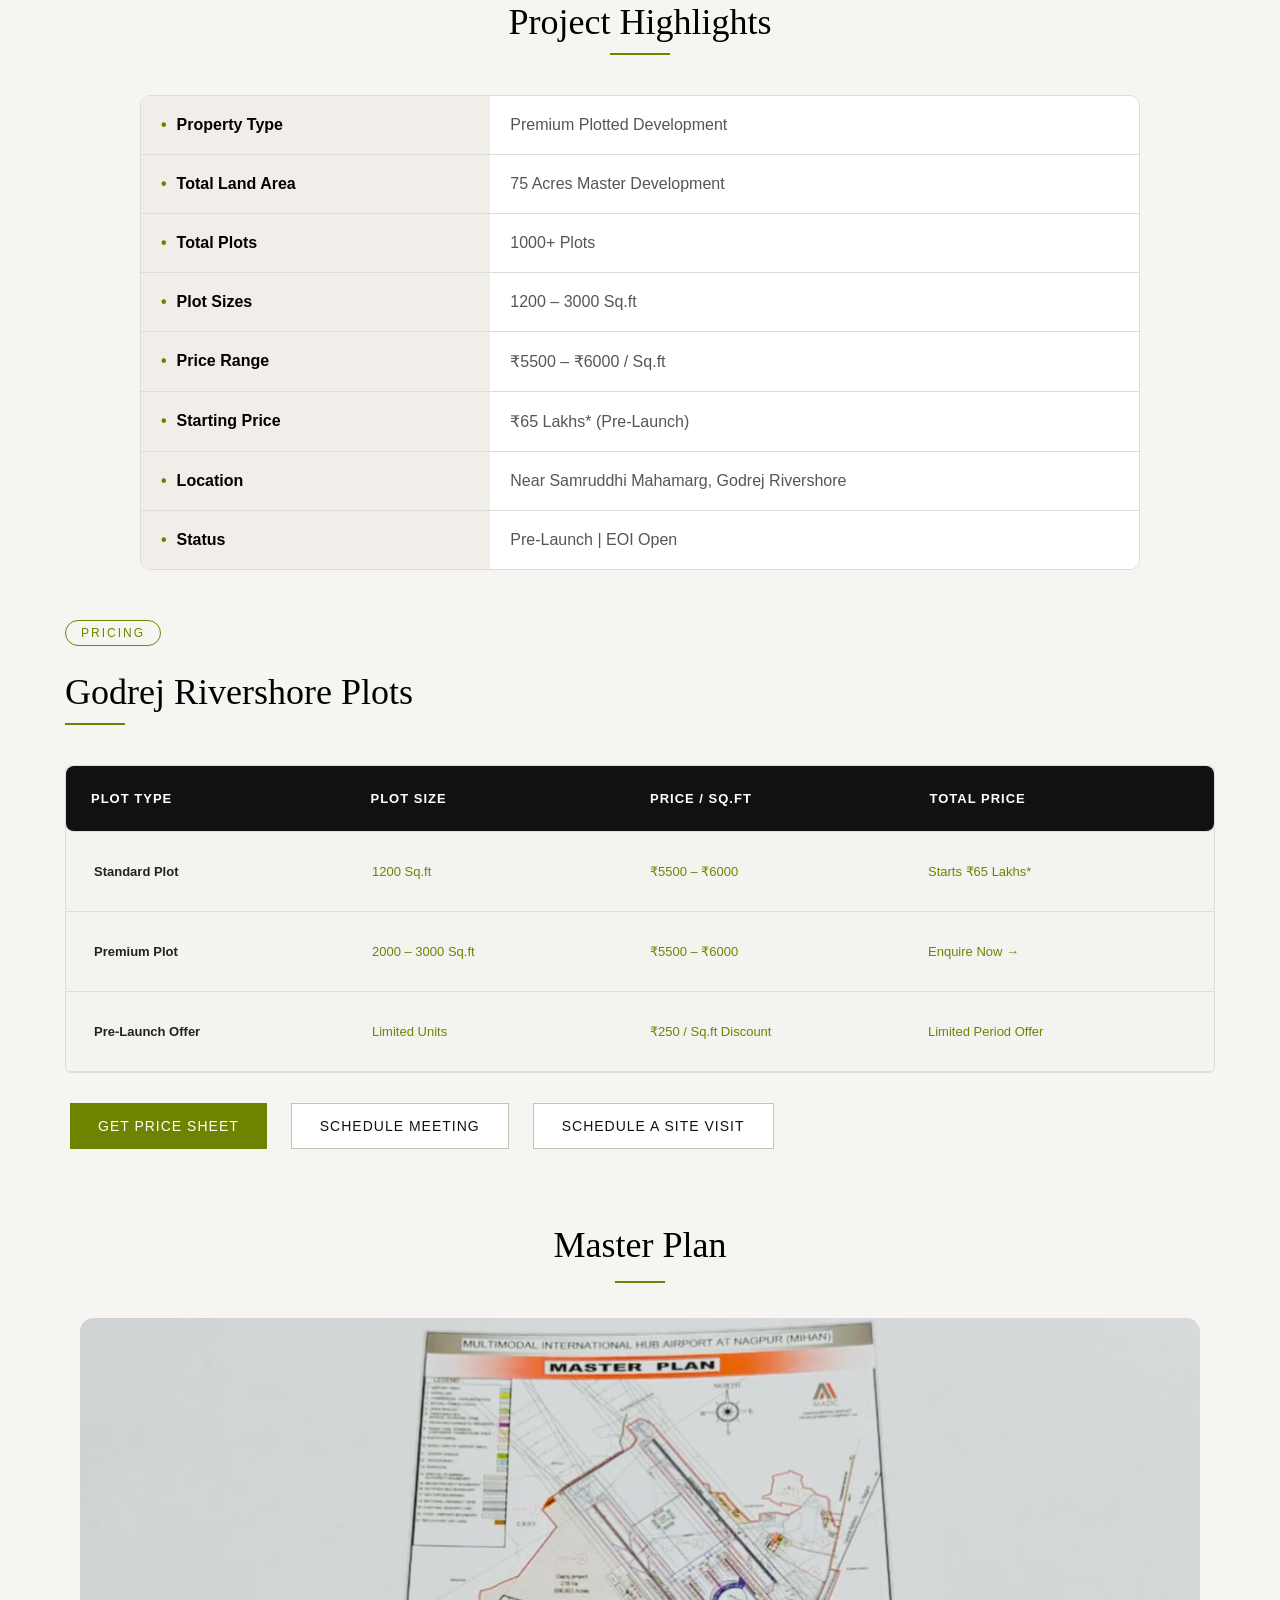
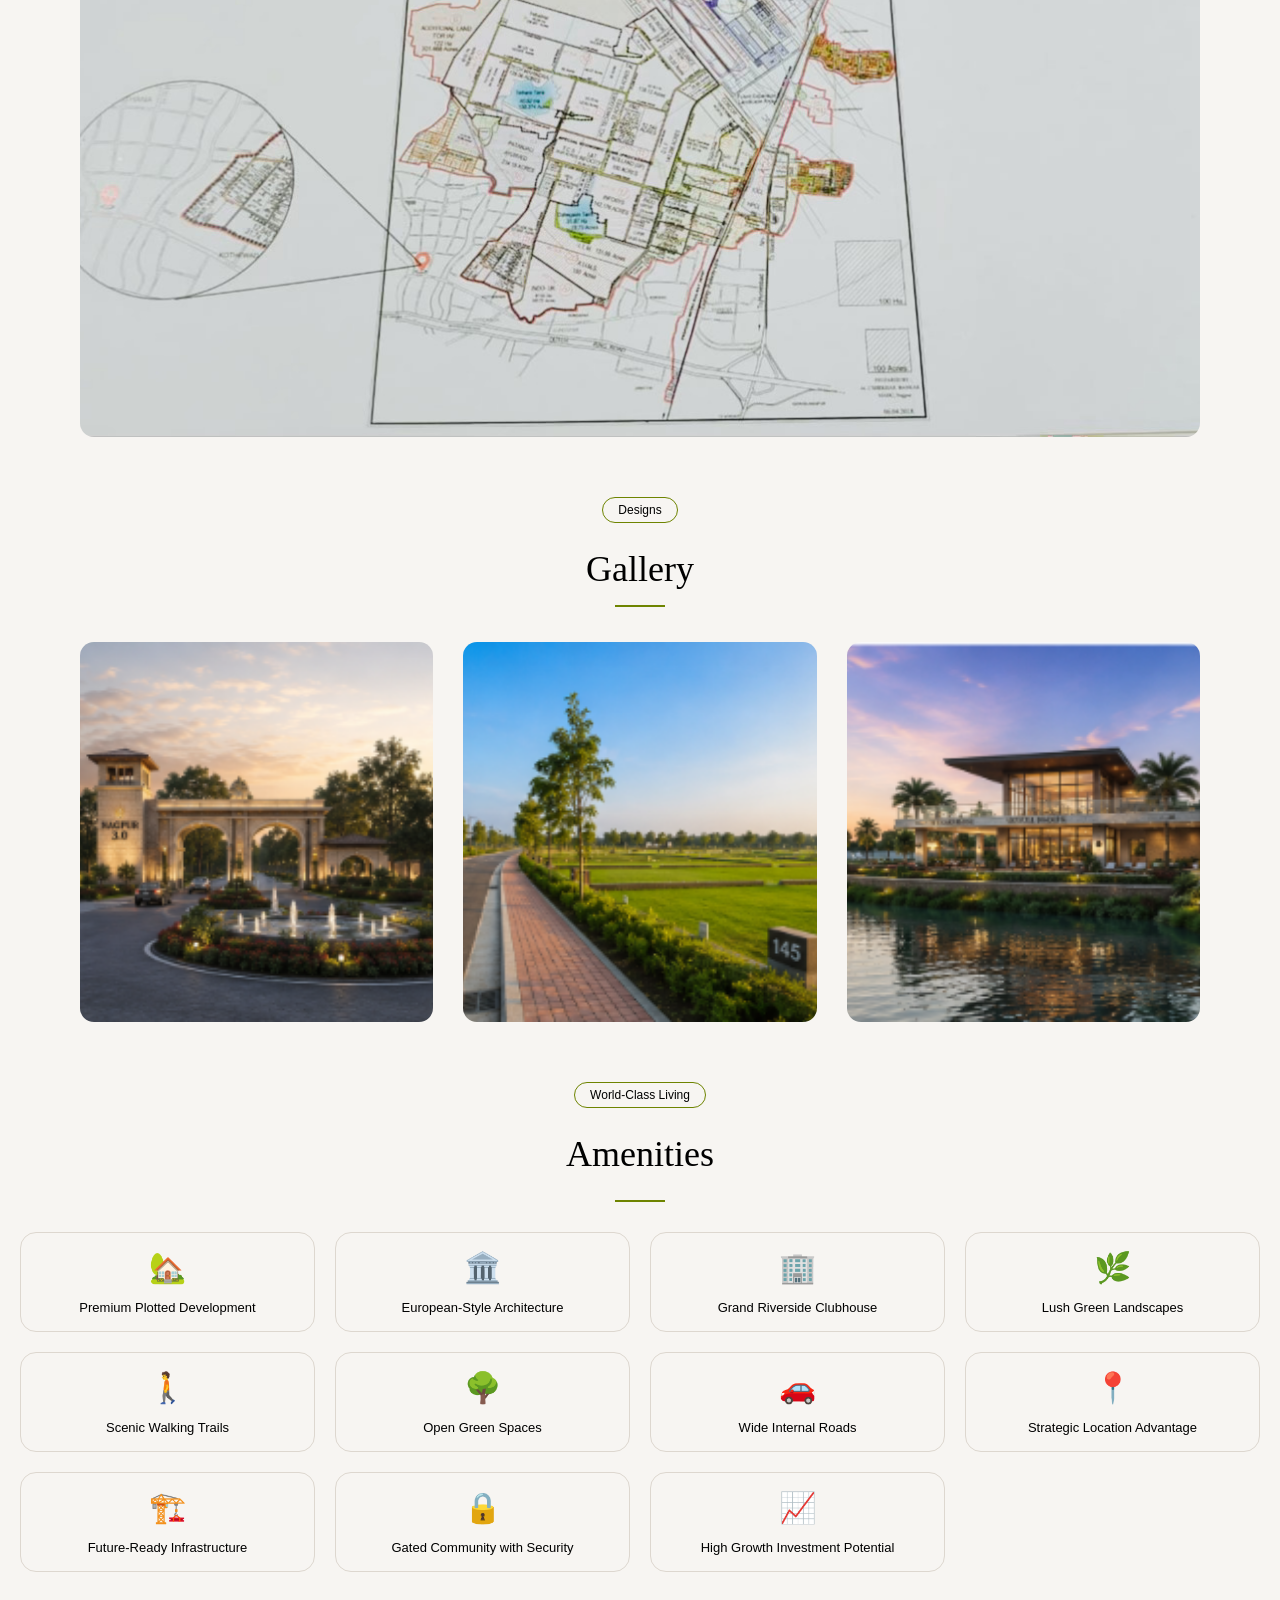
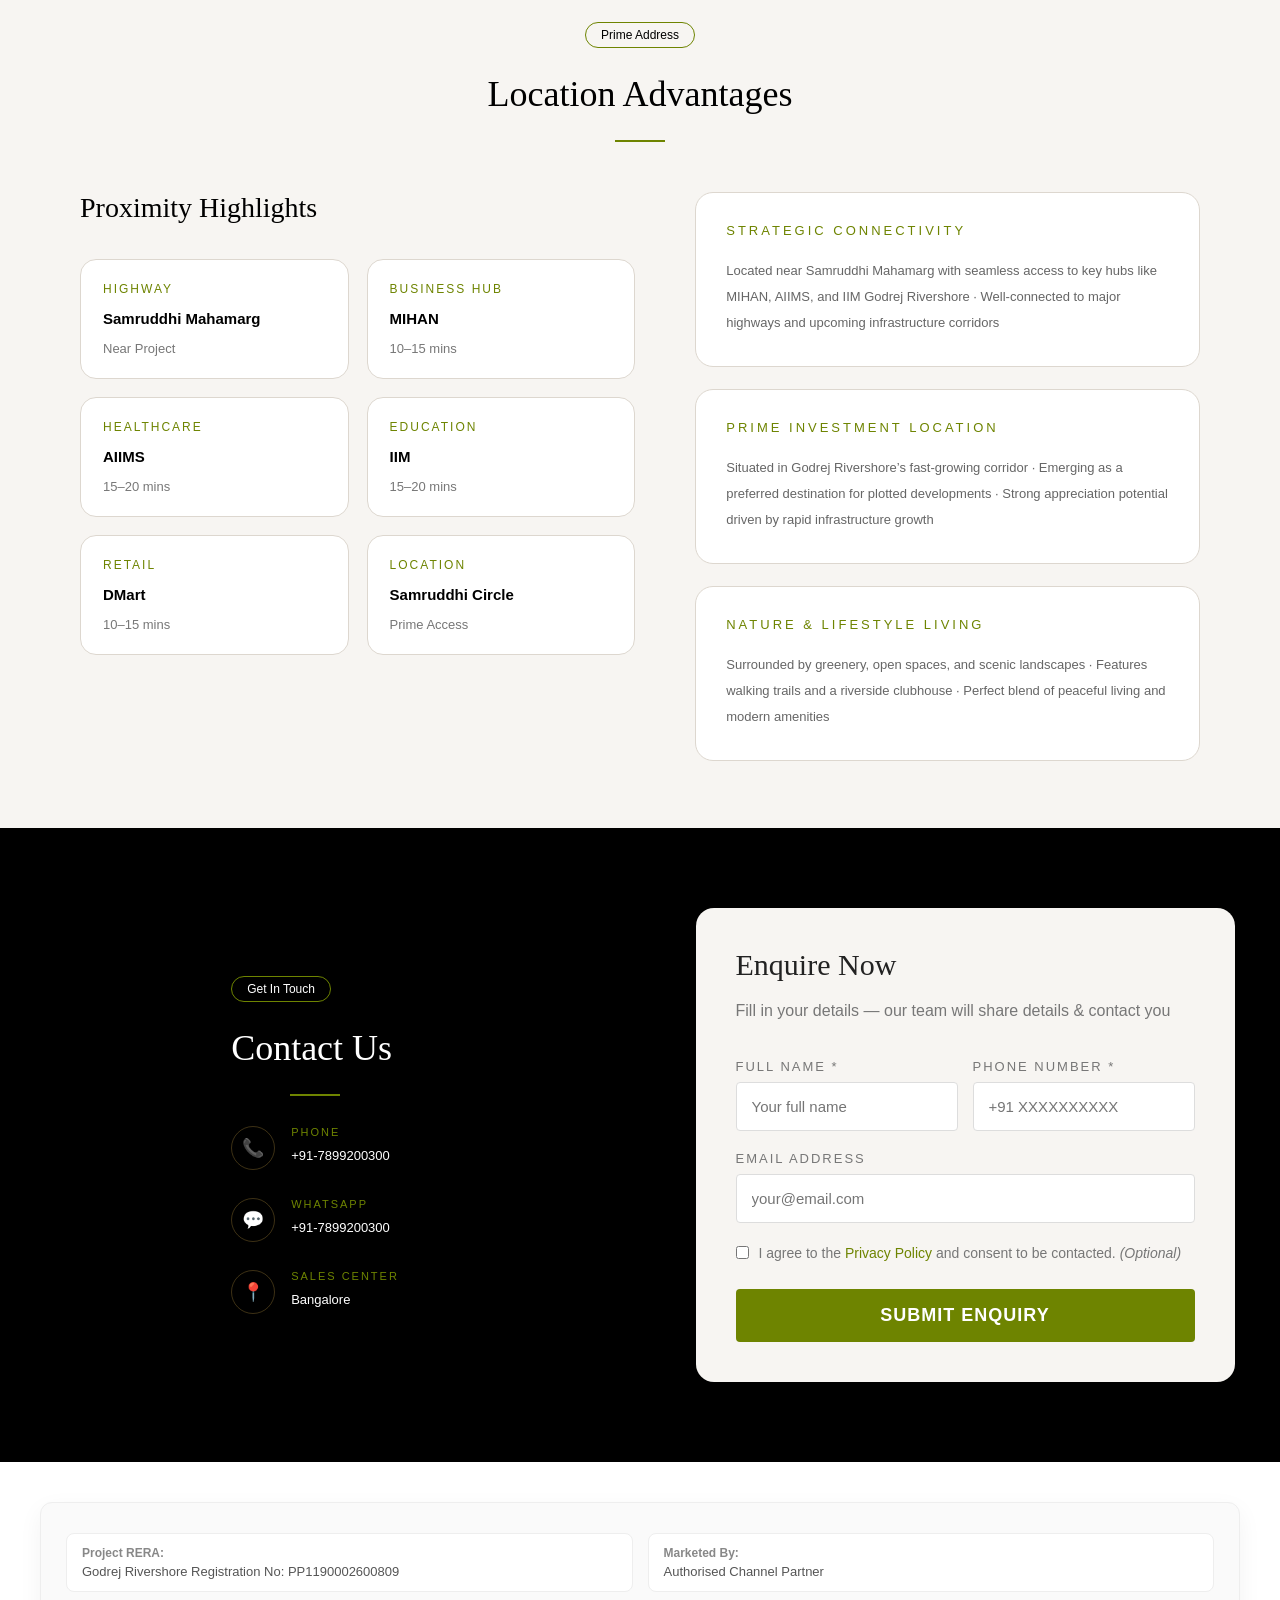
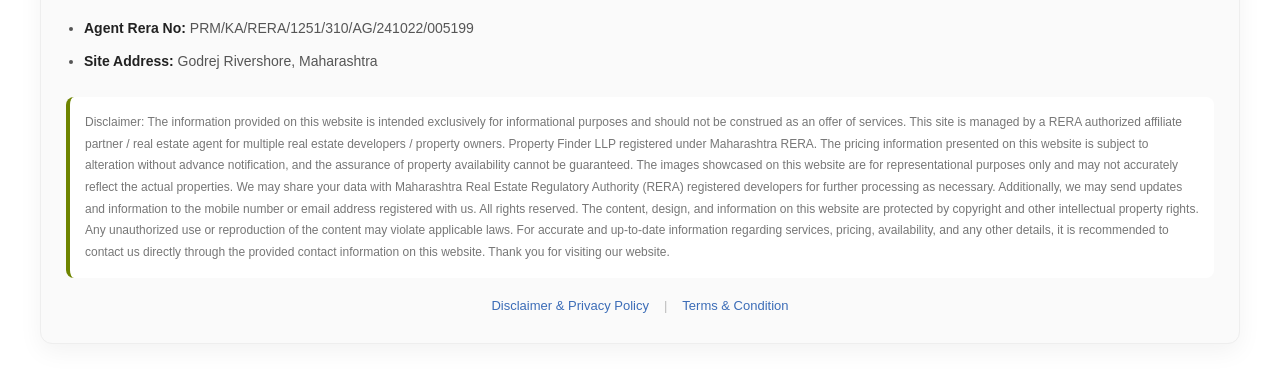
==== commit a496e311: "popup done..." ====
--- a/index.html
+++ b/index.html
@@ -125,7 +125,7 @@
   </div>
 
   <!-- Table -->
- <<div class="highlights-table">
+ <div class="highlights-table">
 
   <div class="row">
     <div class="left">Property Type</div>
@@ -144,7 +144,7 @@
 
   <div class="row">
     <div class="left">Plot Sizes</div>
-    <div class="right">1500 – 3000 Sq.ft</div>
+    <div class="right">1200 – 3000 Sq.ft</div>
   </div>
 
   <div class="row">
@@ -154,7 +154,7 @@
 
   <div class="row">
     <div class="left">Starting Price</div>
-    <div class="right">₹83.99 Lakhs* (Pre-Launch)</div>
+    <div class="right">₹65 Lakhs* (Pre-Launch)</div>
   </div>
 
   <div class="row">
@@ -225,9 +225,9 @@
 
   <div class="table-row">
     <div class="unit-type">Standard Plot</div>
-    <div class="area">1500 Sq.ft</div>
+    <div class="area">1200 Sq.ft</div>
     <div class="area">₹5500 – ₹6000</div>
-    <div class="sale-price open-enquiry">Starts ₹83.99 Lakhs*</div>
+    <div class="sale-price open-enquiry">Starts ₹65 Lakhs*</div>
   </div>
 
   <div class="table-row">
